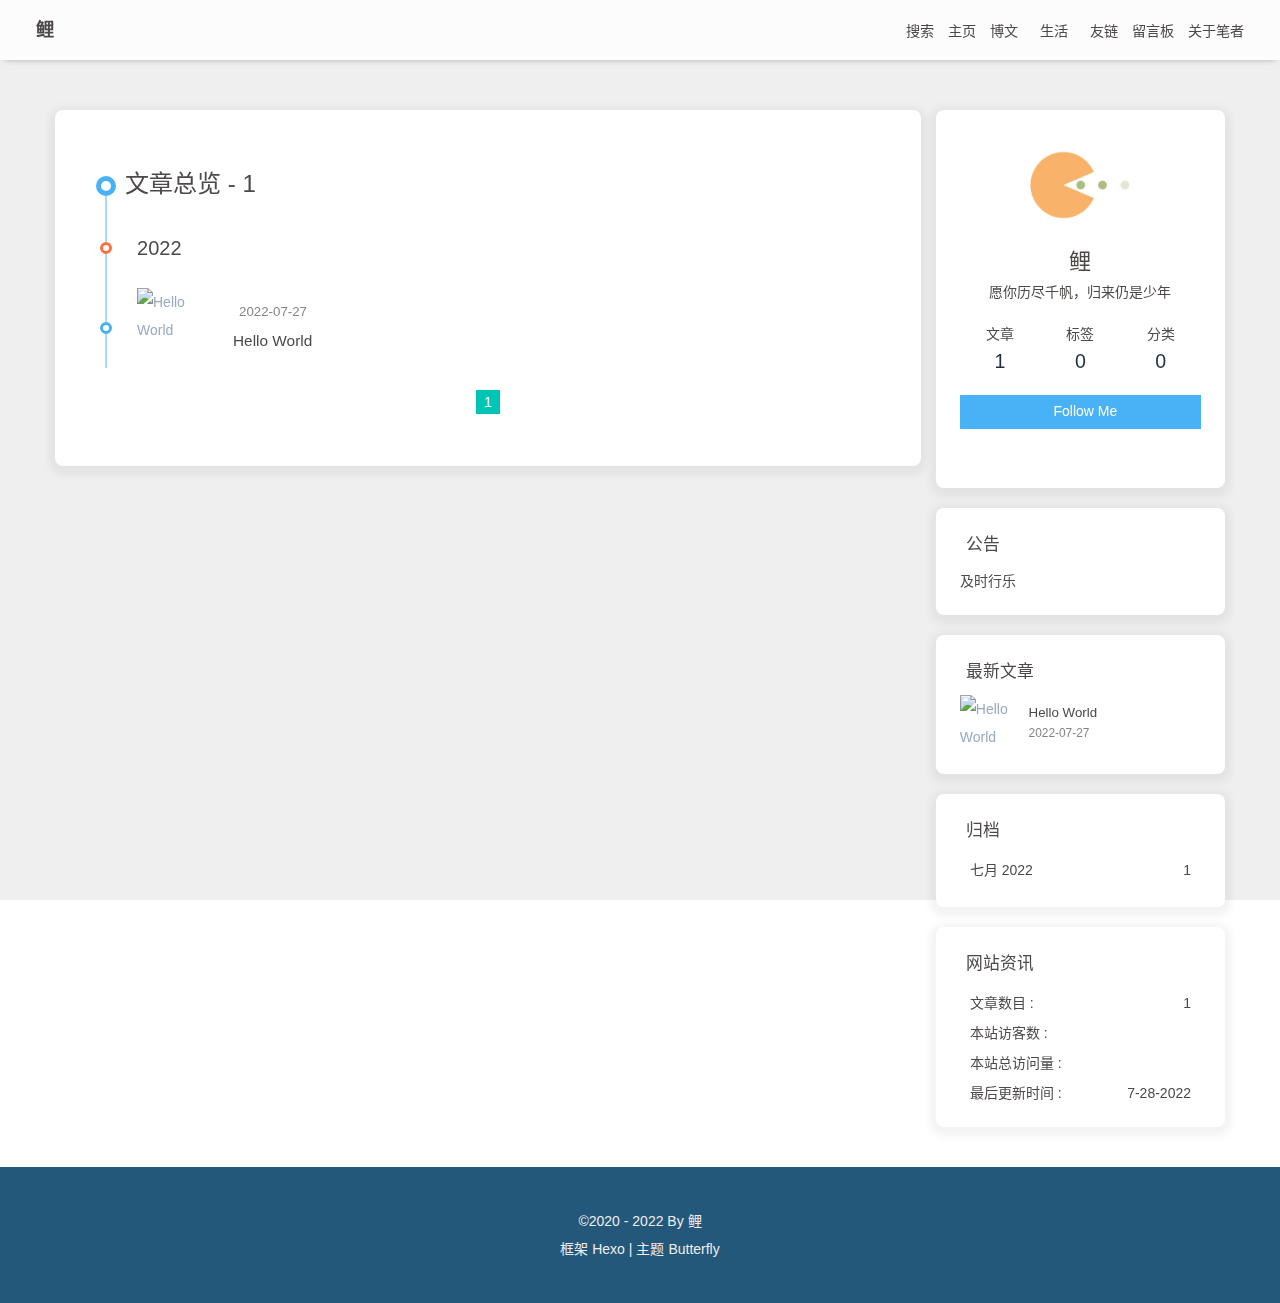
==== archives/index.html @ 53256f7a "Site updated: 2022-07-28 13:37:39" ====
<!DOCTYPE html><html lang="zh-CN" data-theme="light"><head><meta charset="UTF-8"><meta http-equiv="X-UA-Compatible" content="IE=edge"><meta name="viewport" content="width=device-width, initial-scale=1.0, maximum-scale=1.0, user-scalable=no"><title>归档 | 鲤</title><meta name="author" content="鲤"><meta name="copyright" content="鲤"><meta name="format-detection" content="telephone=no"><meta name="theme-color" content="#ffffff"><meta name="description" content="愿你历尽千帆，归来仍是少年">
<meta property="og:type" content="website">
<meta property="og:title" content="归档">
<meta property="og:url" content="http://lizhan03.github.io/archives/index.html">
<meta property="og:site_name" content="鲤">
<meta property="og:description" content="愿你历尽千帆，归来仍是少年">
<meta property="og:locale" content="zh_CN">
<meta property="og:image" content="http://lizhan03.github.io/img/avatar.jpg">
<meta property="article:author" content="鲤">
<meta name="twitter:card" content="summary">
<meta name="twitter:image" content="http://lizhan03.github.io/img/avatar.jpg"><link rel="shortcut icon" href="/img/favicon.png"><link rel="canonical" href="http://lizhan03.github.io/archives/"><link rel="preconnect" href="//cdn.jsdelivr.net"/><link rel="preconnect" href="//busuanzi.ibruce.info"/><link rel="stylesheet" href="/css/index.css"><link rel="stylesheet" href="https://cdn.jsdelivr.net/npm/@fortawesome/fontawesome-free/css/all.min.css" media="print" onload="this.media='all'"><link rel="stylesheet" href="https://cdn.jsdelivr.net/npm/@fancyapps/ui/dist/fancybox.min.css" media="print" onload="this.media='all'"><script>const GLOBAL_CONFIG = { 
  root: '/',
  algolia: undefined,
  localSearch: {"path":"/search.xml","preload":false,"languages":{"hits_empty":"找不到您查询的内容：${query}"}},
  translate: undefined,
  noticeOutdate: undefined,
  highlight: {"plugin":"highlighjs","highlightCopy":true,"highlightLang":true,"highlightHeightLimit":false},
  copy: {
    success: '复制成功',
    error: '复制错误',
    noSupport: '浏览器不支持'
  },
  relativeDate: {
    homepage: false,
    post: false
  },
  runtime: '',
  date_suffix: {
    just: '刚刚',
    min: '分钟前',
    hour: '小时前',
    day: '天前',
    month: '个月前'
  },
  copyright: undefined,
  lightbox: 'fancybox',
  Snackbar: undefined,
  source: {
    justifiedGallery: {
      js: 'https://cdn.jsdelivr.net/npm/flickr-justified-gallery/dist/fjGallery.min.js',
      css: 'https://cdn.jsdelivr.net/npm/flickr-justified-gallery/dist/fjGallery.min.css'
    }
  },
  isPhotoFigcaption: false,
  islazyload: false,
  isAnchor: false
}</script><script id="config-diff">var GLOBAL_CONFIG_SITE = {
  title: '归档',
  isPost: false,
  isHome: false,
  isHighlightShrink: false,
  isToc: false,
  postUpdate: '2022-07-28 13:37:35'
}</script><noscript><style type="text/css">
  #nav {
    opacity: 1
  }
  .justified-gallery img {
    opacity: 1
  }

  #recent-posts time,
  #post-meta time {
    display: inline !important
  }
</style></noscript><script>(win=>{
    win.saveToLocal = {
      set: function setWithExpiry(key, value, ttl) {
        if (ttl === 0) return
        const now = new Date()
        const expiryDay = ttl * 86400000
        const item = {
          value: value,
          expiry: now.getTime() + expiryDay,
        }
        localStorage.setItem(key, JSON.stringify(item))
      },

      get: function getWithExpiry(key) {
        const itemStr = localStorage.getItem(key)

        if (!itemStr) {
          return undefined
        }
        const item = JSON.parse(itemStr)
        const now = new Date()

        if (now.getTime() > item.expiry) {
          localStorage.removeItem(key)
          return undefined
        }
        return item.value
      }
    }
  
    win.getScript = url => new Promise((resolve, reject) => {
      const script = document.createElement('script')
      script.src = url
      script.async = true
      script.onerror = reject
      script.onload = script.onreadystatechange = function() {
        const loadState = this.readyState
        if (loadState && loadState !== 'loaded' && loadState !== 'complete') return
        script.onload = script.onreadystatechange = null
        resolve()
      }
      document.head.appendChild(script)
    })
  
      win.activateDarkMode = function () {
        document.documentElement.setAttribute('data-theme', 'dark')
        if (document.querySelector('meta[name="theme-color"]') !== null) {
          document.querySelector('meta[name="theme-color"]').setAttribute('content', '#0d0d0d')
        }
      }
      win.activateLightMode = function () {
        document.documentElement.setAttribute('data-theme', 'light')
        if (document.querySelector('meta[name="theme-color"]') !== null) {
          document.querySelector('meta[name="theme-color"]').setAttribute('content', '#ffffff')
        }
      }
      const t = saveToLocal.get('theme')
    
          if (t === 'dark') activateDarkMode()
          else if (t === 'light') activateLightMode()
        
      const asideStatus = saveToLocal.get('aside-status')
      if (asideStatus !== undefined) {
        if (asideStatus === 'hide') {
          document.documentElement.classList.add('hide-aside')
        } else {
          document.documentElement.classList.remove('hide-aside')
        }
      }
    
    const detectApple = () => {
      if(/iPad|iPhone|iPod|Macintosh/.test(navigator.userAgent)){
        document.documentElement.classList.add('apple')
      }
    }
    detectApple()
    })(window)</script><link rel="stylesheet" href="/xxx.css"><meta name="generator" content="Hexo 6.2.0"></head><body><div id="web_bg"></div><div id="sidebar"><div id="menu-mask"></div><div id="sidebar-menus"><div class="avatar-img is-center"><img src="/img/loading.gif" data-original="/img/avatar.jpg" onerror="onerror=null;src='/img/friend_404.gif'" alt="avatar"/></div><div class="sidebar-site-data site-data is-center"><a href="/archives/"><div class="headline">文章</div><div class="length-num">1</div></a><a href="/tags/"><div class="headline">标签</div><div class="length-num">0</div></a><a href="/categories/"><div class="headline">分类</div><div class="length-num">0</div></a></div><hr/><div class="menus_items"><div class="menus_item"><a class="site-page" href="/"><i class="fa-fw fas fa-home"></i><span> 主页</span></a></div><div class="menus_item"><a class="site-page group" href="javascript:void(0);"><i class="fa-fw fa fa-graduation-cap"></i><span> 博文</span><i class="fas fa-chevron-down"></i></a><ul class="menus_item_child"><li><a class="site-page child" href="/categories/"><i class="fa-fw fa fa-archive"></i><span> 分类</span></a></li><li><a class="site-page child" href="/tags/"><i class="fa-fw fa fa-tags"></i><span> 标签</span></a></li><li><a class="site-page child" href="/archives/"><i class="fa-fw fa fa-folder-open"></i><span> 归档</span></a></li></ul></div><div class="menus_item"><a class="site-page group" href="javascript:void(0);"><i class="fa-fw fas fa-list"></i><span> 生活</span><i class="fas fa-chevron-down"></i></a><ul class="menus_item_child"><li><a class="site-page child" href="/shuoshuo/"><i class="fa-fw fa fa-comments-o"></i><span> 分享</span></a></li><li><a class="site-page child" href="/photos/"><i class="fa-fw fa fa-camera-retro"></i><span> 相册</span></a></li><li><a class="site-page child" href="/music/"><i class="fa-fw fa fa-music"></i><span> 音乐</span></a></li><li><a class="site-page child" href="/movies/"><i class="fa-fw fas fa-video"></i><span> 影视</span></a></li></ul></div><div class="menus_item"><a class="site-page" href="/links/"><i class="fa-fw fa fa-link"></i><span> 友链</span></a></div><div class="menus_item"><a class="site-page" href="/comment/"><i class="fa-fw fa fa-paper-plane"></i><span> 留言板</span></a></div><div class="menus_item"><a class="site-page" href="/about/"><i class="fa-fw fas fa-heart"></i><span> 关于笔者</span></a></div></div></div></div><div class="page" id="body-wrap"><header class="not-top-img" id="page-header"><nav id="nav"><span id="blog_name"><a id="site-name" href="/">鲤</a></span><div id="menus"><div id="search-button"><a class="site-page social-icon search"><i class="fas fa-search fa-fw"></i><span> 搜索</span></a></div><div class="menus_items"><div class="menus_item"><a class="site-page" href="/"><i class="fa-fw fas fa-home"></i><span> 主页</span></a></div><div class="menus_item"><a class="site-page group" href="javascript:void(0);"><i class="fa-fw fa fa-graduation-cap"></i><span> 博文</span><i class="fas fa-chevron-down"></i></a><ul class="menus_item_child"><li><a class="site-page child" href="/categories/"><i class="fa-fw fa fa-archive"></i><span> 分类</span></a></li><li><a class="site-page child" href="/tags/"><i class="fa-fw fa fa-tags"></i><span> 标签</span></a></li><li><a class="site-page child" href="/archives/"><i class="fa-fw fa fa-folder-open"></i><span> 归档</span></a></li></ul></div><div class="menus_item"><a class="site-page group" href="javascript:void(0);"><i class="fa-fw fas fa-list"></i><span> 生活</span><i class="fas fa-chevron-down"></i></a><ul class="menus_item_child"><li><a class="site-page child" href="/shuoshuo/"><i class="fa-fw fa fa-comments-o"></i><span> 分享</span></a></li><li><a class="site-page child" href="/photos/"><i class="fa-fw fa fa-camera-retro"></i><span> 相册</span></a></li><li><a class="site-page child" href="/music/"><i class="fa-fw fa fa-music"></i><span> 音乐</span></a></li><li><a class="site-page child" href="/movies/"><i class="fa-fw fas fa-video"></i><span> 影视</span></a></li></ul></div><div class="menus_item"><a class="site-page" href="/links/"><i class="fa-fw fa fa-link"></i><span> 友链</span></a></div><div class="menus_item"><a class="site-page" href="/comment/"><i class="fa-fw fa fa-paper-plane"></i><span> 留言板</span></a></div><div class="menus_item"><a class="site-page" href="/about/"><i class="fa-fw fas fa-heart"></i><span> 关于笔者</span></a></div></div><div id="toggle-menu"><a class="site-page"><i class="fas fa-bars fa-fw"></i></a></div></div></nav></header><main class="layout" id="content-inner"><div id="archive"><div class="article-sort-title">文章总览 - 1</div><div class="article-sort"><div class="article-sort-item year">2022</div><div class="article-sort-item"><a class="article-sort-item-img" href="/2022/07/27/hello-world/" title="Hello World"><img src="/img/loading.gif" data-original="https://i.loli.net/2020/05/01/gkihqEjXxJ5UZ1C.jpg" alt="Hello World" onerror="this.onerror=null;this.src='/img/404.jpg'"></a><div class="article-sort-item-info"><div class="article-sort-item-time"><i class="far fa-calendar-alt"></i><time class="post-meta-date-created" datetime="2022-07-27T11:50:04.929Z" title="发表于 2022-07-27 19:50:04">2022-07-27</time></div><a class="article-sort-item-title" href="/2022/07/27/hello-world/" title="Hello World">Hello World</a></div></div></div><nav id="pagination"><div class="pagination"><span class="page-number current">1</span></div></nav></div><div class="aside-content" id="aside-content"><div class="card-widget card-info"><div class="is-center"><div class="avatar-img"><img src="/img/loading.gif" data-original="/img/avatar.jpg" onerror="this.onerror=null;this.src='/img/friend_404.gif'" alt="avatar"/></div><div class="author-info__name">鲤</div><div class="author-info__description">愿你历尽千帆，归来仍是少年</div></div><div class="card-info-data site-data is-center"><a href="/archives/"><div class="headline">文章</div><div class="length-num">1</div></a><a href="/tags/"><div class="headline">标签</div><div class="length-num">0</div></a><a href="/categories/"><div class="headline">分类</div><div class="length-num">0</div></a></div><a id="card-info-btn" target="_blank" rel="noopener" href="https://github.com/lizhan03"><i class="fab fa-github"></i><span>Follow Me</span></a><div class="card-info-social-icons is-center"><a class="social-icon" href="https://githubfast.com/lizhan03" target="_blank" title="Github"><i class="fab fa-github"></i></a><a class="social-icon" href="https://blog.csdn.net/lizhan03?type=blog" target="_blank" title="CSDN"><i class="fa fa-book-open"></i></a><a class="social-icon" href="tencent://AddContact/?fromId=45&amp;fromSubId=1&amp;subcmd=all&amp;uin=2775134243&amp;website=www.oicqzone.com" target="_blank" title="QQ"><i class="fab fa-qq"></i></a><a class="social-icon" href="mailto:2775134243@qq.com" target="_blank" title="Email"><i class="fas fa-envelope-open-text"></i></a></div></div><div class="card-widget card-announcement"><div class="item-headline"><i class="fas fa-bullhorn fa-shake"></i><span>公告</span></div><div class="announcement_content">及时行乐</div></div><div class="sticky_layout"><div class="card-widget card-recent-post"><div class="item-headline"><i class="fas fa-history"></i><span>最新文章</span></div><div class="aside-list"><div class="aside-list-item"><a class="thumbnail" href="/2022/07/27/hello-world/" title="Hello World"><img src="/img/loading.gif" data-original="https://i.loli.net/2020/05/01/gkihqEjXxJ5UZ1C.jpg" onerror="this.onerror=null;this.src='/img/404.jpg'" alt="Hello World"/></a><div class="content"><a class="title" href="/2022/07/27/hello-world/" title="Hello World">Hello World</a><time datetime="2022-07-27T11:50:04.929Z" title="发表于 2022-07-27 19:50:04">2022-07-27</time></div></div></div></div><div class="card-widget card-archives"><div class="item-headline"><i class="fas fa-archive"></i><span>归档</span></div><ul class="card-archive-list"><li class="card-archive-list-item"><a class="card-archive-list-link" href="/archives/2022/07/"><span class="card-archive-list-date">七月 2022</span><span class="card-archive-list-count">1</span></a></li></ul></div><div class="card-widget card-webinfo"><div class="item-headline"><i class="fas fa-chart-line"></i><span>网站资讯</span></div><div class="webinfo"><div class="webinfo-item"><div class="item-name">文章数目 :</div><div class="item-count">1</div></div><div class="webinfo-item"><div class="item-name">本站访客数 :</div><div class="item-count" id="busuanzi_value_site_uv"><i class="fa-solid fa-spinner fa-spin"></i></div></div><div class="webinfo-item"><div class="item-name">本站总访问量 :</div><div class="item-count" id="busuanzi_value_site_pv"><i class="fa-solid fa-spinner fa-spin"></i></div></div><div class="webinfo-item"><div class="item-name">最后更新时间 :</div><div class="item-count" id="last-push-date" data-lastPushDate="2022-07-28T05:37:35.719Z"><i class="fa-solid fa-spinner fa-spin"></i></div></div></div></div></div></div></main><footer id="footer"><div id="footer-wrap"><div class="copyright">&copy;2020 - 2022 By 鲤</div><div class="framework-info"><span>框架 </span><a target="_blank" rel="noopener" href="https://hexo.io">Hexo</a><span class="footer-separator">|</span><span>主题 </span><a target="_blank" rel="noopener" href="https://github.com/jerryc127/hexo-theme-butterfly">Butterfly</a></div></div></footer></div><div id="rightside"><div id="rightside-config-hide"><button id="darkmode" type="button" title="浅色和深色模式转换"><i class="fas fa-adjust"></i></button><button id="hide-aside-btn" type="button" title="单栏和双栏切换"><i class="fas fa-arrows-alt-h"></i></button></div><div id="rightside-config-show"><button id="rightside_config" type="button" title="设置"><i class="fas fa-cog fa-spin"></i></button><button id="chat_btn" type="button" title="聊天"><i class="fas fa-sms"></i></button><button id="go-up" type="button" title="回到顶部"><i class="fas fa-arrow-up"></i></button></div></div><div id="local-search"><div class="search-dialog"><nav class="search-nav"><span class="search-dialog-title">搜索</span><span id="loading-status"></span><button class="search-close-button"><i class="fas fa-times"></i></button></nav><div class="is-center" id="loading-database"><i class="fas fa-spinner fa-pulse"></i><span>  数据库加载中</span></div><div class="search-wrap"><div id="local-search-input"><div class="local-search-box"><input class="local-search-box--input" placeholder="搜索文章" type="text"/></div></div><hr/><div id="local-search-results"></div></div></div><div id="search-mask"></div></div><div><script src="/js/utils.js"></script><script src="/js/main.js"></script><script src="https://cdn.jsdelivr.net/npm/@fancyapps/ui/dist/fancybox.umd.min.js"></script><script src="/js/search/local-search.js"></script><div class="js-pjax"></div><script defer="defer" id="fluttering_ribbon" mobile="false" src="https://cdn.jsdelivr.net/npm/butterfly-extsrc/dist/canvas-fluttering-ribbon.min.js"></script><script id="click-heart" src="https://cdn.jsdelivr.net/npm/butterfly-extsrc/dist/click-heart.min.js" async="async" mobile="false"></script><script src="//code.tidio.co/null.js" async="async"></script><script>function onTidioChatApiReady() {
  window.tidioChatApi.hide();
  window.tidioChatApi.on("close", function() {
    window.tidioChatApi.hide();
  });
}
if (window.tidioChatApi) {
  window.tidioChatApi.on("ready", onTidioChatApiReady);
} else {
  document.addEventListener("tidioChat-ready", onTidioChatApiReady);
}

var chatBtnFn = () => {
  document.getElementById("chat_btn").addEventListener("click", function(){
    window.tidioChatApi.show();
    window.tidioChatApi.open();
  });
}
chatBtnFn()
</script><script async data-pjax src="//busuanzi.ibruce.info/busuanzi/2.3/busuanzi.pure.mini.js"></script></div><script>
            window.imageLazyLoadSetting = {
                isSPA: false,
                preloadRatio: 1,
                processImages: null,
            };
        </script><script>window.addEventListener("load",function(){var t=/\.(gif|jpg|jpeg|tiff|png)$/i,r=/^data:image\/[a-z]+;base64,/;Array.prototype.slice.call(document.querySelectorAll("img[data-original]")).forEach(function(a){var e=a.parentNode;"A"===e.tagName&&(e.href.match(t)||e.href.match(r))&&(e.href=a.dataset.original)})});</script><script>!function(n){n.imageLazyLoadSetting.processImages=o;var e=n.imageLazyLoadSetting.isSPA,i=n.imageLazyLoadSetting.preloadRatio||1,r=Array.prototype.slice.call(document.querySelectorAll("img[data-original]"));function o(){e&&(r=Array.prototype.slice.call(document.querySelectorAll("img[data-original]")));for(var t,a=0;a<r.length;a++)0<=(t=(t=r[a]).getBoundingClientRect()).bottom&&0<=t.left&&t.top<=(n.innerHeight*i||document.documentElement.clientHeight*i)&&function(){var t,e,n,i,o=r[a];t=o,e=function(){r=r.filter(function(t){return o!==t})},n=new Image,i=t.getAttribute("data-original"),n.onload=function(){t.src=i,e&&e()},t.src!==i&&(n.src=i)}()}o(),n.addEventListener("scroll",function(){var t,e;t=o,e=n,clearTimeout(t.tId),t.tId=setTimeout(function(){t.call(e)},500)})}(this);</script></body></html>
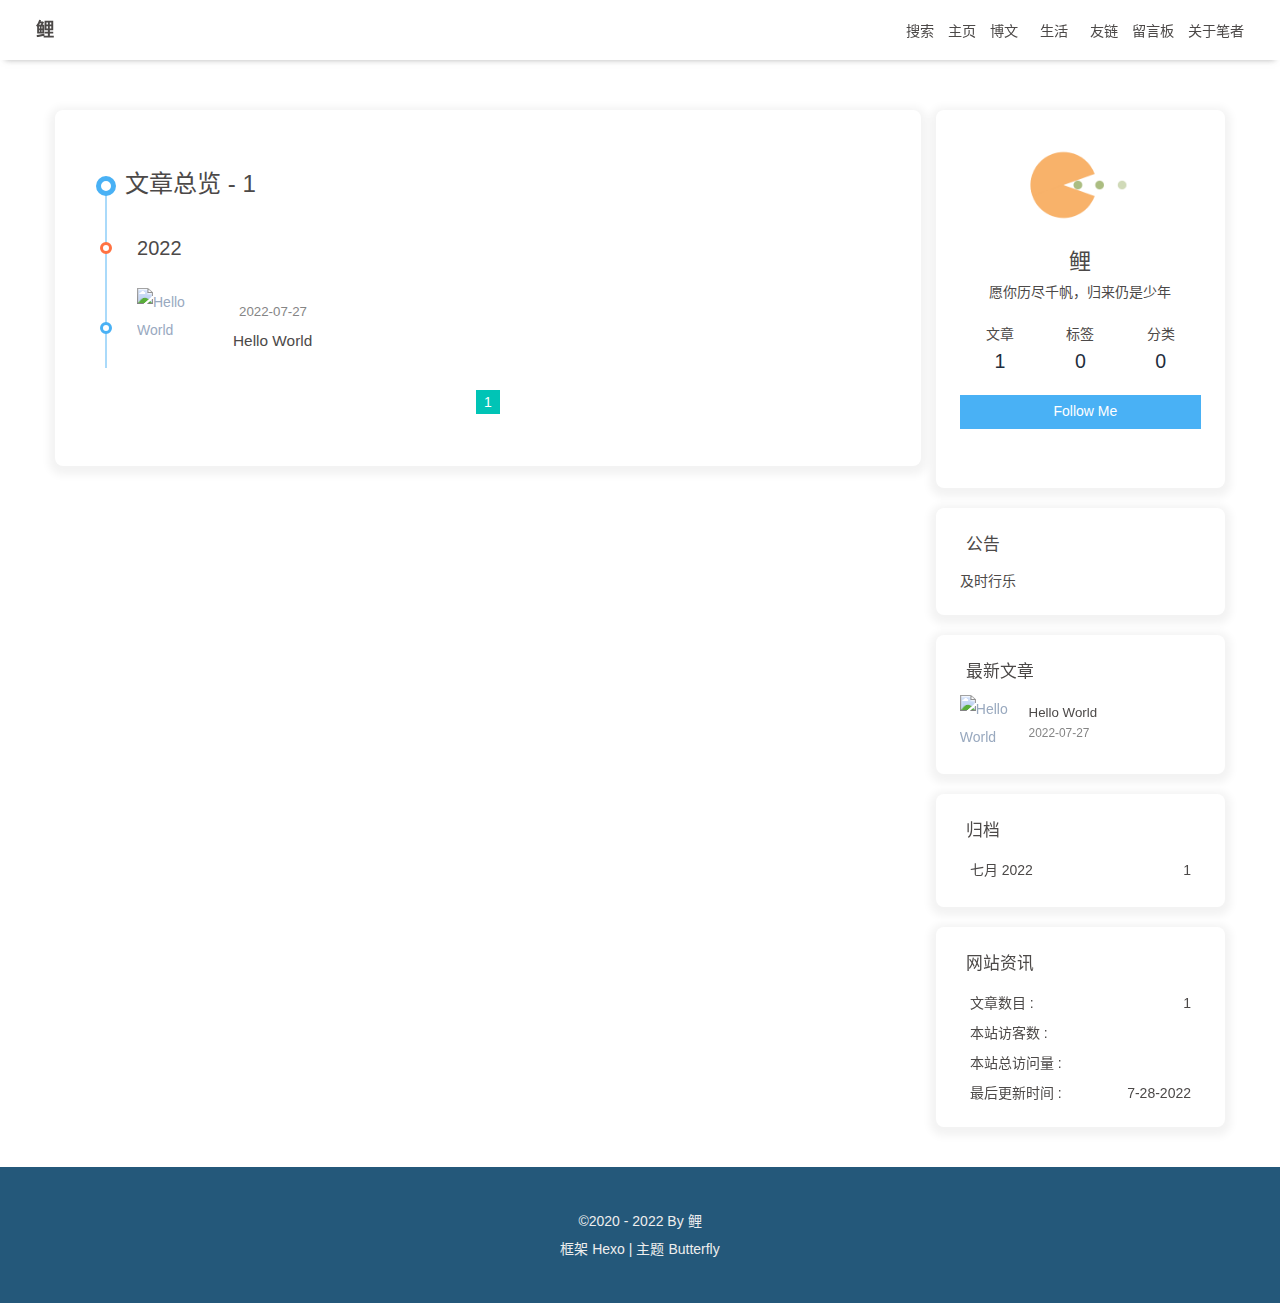
==== commit 4fce435d: "Site updated: 2022-07-28 13:44:15" ====
--- a/archives/index.html
+++ b/archives/index.html
@@ -50,7 +50,7 @@
   isHome: false,
   isHighlightShrink: false,
   isToc: false,
-  postUpdate: '2022-07-28 13:37:35'
+  postUpdate: '2022-07-28 13:44:14'
 }</script><noscript><style type="text/css">
   #nav {
     opacity: 1
@@ -139,7 +139,7 @@
       }
     }
     detectApple()
-    })(window)</script><link rel="stylesheet" href="/xxx.css"><meta name="generator" content="Hexo 6.2.0"></head><body><div id="web_bg"></div><div id="sidebar"><div id="menu-mask"></div><div id="sidebar-menus"><div class="avatar-img is-center"><img src="/img/loading.gif" data-original="/img/avatar.jpg" onerror="onerror=null;src='/img/friend_404.gif'" alt="avatar"/></div><div class="sidebar-site-data site-data is-center"><a href="/archives/"><div class="headline">文章</div><div class="length-num">1</div></a><a href="/tags/"><div class="headline">标签</div><div class="length-num">0</div></a><a href="/categories/"><div class="headline">分类</div><div class="length-num">0</div></a></div><hr/><div class="menus_items"><div class="menus_item"><a class="site-page" href="/"><i class="fa-fw fas fa-home"></i><span> 主页</span></a></div><div class="menus_item"><a class="site-page group" href="javascript:void(0);"><i class="fa-fw fa fa-graduation-cap"></i><span> 博文</span><i class="fas fa-chevron-down"></i></a><ul class="menus_item_child"><li><a class="site-page child" href="/categories/"><i class="fa-fw fa fa-archive"></i><span> 分类</span></a></li><li><a class="site-page child" href="/tags/"><i class="fa-fw fa fa-tags"></i><span> 标签</span></a></li><li><a class="site-page child" href="/archives/"><i class="fa-fw fa fa-folder-open"></i><span> 归档</span></a></li></ul></div><div class="menus_item"><a class="site-page group" href="javascript:void(0);"><i class="fa-fw fas fa-list"></i><span> 生活</span><i class="fas fa-chevron-down"></i></a><ul class="menus_item_child"><li><a class="site-page child" href="/shuoshuo/"><i class="fa-fw fa fa-comments-o"></i><span> 分享</span></a></li><li><a class="site-page child" href="/photos/"><i class="fa-fw fa fa-camera-retro"></i><span> 相册</span></a></li><li><a class="site-page child" href="/music/"><i class="fa-fw fa fa-music"></i><span> 音乐</span></a></li><li><a class="site-page child" href="/movies/"><i class="fa-fw fas fa-video"></i><span> 影视</span></a></li></ul></div><div class="menus_item"><a class="site-page" href="/links/"><i class="fa-fw fa fa-link"></i><span> 友链</span></a></div><div class="menus_item"><a class="site-page" href="/comment/"><i class="fa-fw fa fa-paper-plane"></i><span> 留言板</span></a></div><div class="menus_item"><a class="site-page" href="/about/"><i class="fa-fw fas fa-heart"></i><span> 关于笔者</span></a></div></div></div></div><div class="page" id="body-wrap"><header class="not-top-img" id="page-header"><nav id="nav"><span id="blog_name"><a id="site-name" href="/">鲤</a></span><div id="menus"><div id="search-button"><a class="site-page social-icon search"><i class="fas fa-search fa-fw"></i><span> 搜索</span></a></div><div class="menus_items"><div class="menus_item"><a class="site-page" href="/"><i class="fa-fw fas fa-home"></i><span> 主页</span></a></div><div class="menus_item"><a class="site-page group" href="javascript:void(0);"><i class="fa-fw fa fa-graduation-cap"></i><span> 博文</span><i class="fas fa-chevron-down"></i></a><ul class="menus_item_child"><li><a class="site-page child" href="/categories/"><i class="fa-fw fa fa-archive"></i><span> 分类</span></a></li><li><a class="site-page child" href="/tags/"><i class="fa-fw fa fa-tags"></i><span> 标签</span></a></li><li><a class="site-page child" href="/archives/"><i class="fa-fw fa fa-folder-open"></i><span> 归档</span></a></li></ul></div><div class="menus_item"><a class="site-page group" href="javascript:void(0);"><i class="fa-fw fas fa-list"></i><span> 生活</span><i class="fas fa-chevron-down"></i></a><ul class="menus_item_child"><li><a class="site-page child" href="/shuoshuo/"><i class="fa-fw fa fa-comments-o"></i><span> 分享</span></a></li><li><a class="site-page child" href="/photos/"><i class="fa-fw fa fa-camera-retro"></i><span> 相册</span></a></li><li><a class="site-page child" href="/music/"><i class="fa-fw fa fa-music"></i><span> 音乐</span></a></li><li><a class="site-page child" href="/movies/"><i class="fa-fw fas fa-video"></i><span> 影视</span></a></li></ul></div><div class="menus_item"><a class="site-page" href="/links/"><i class="fa-fw fa fa-link"></i><span> 友链</span></a></div><div class="menus_item"><a class="site-page" href="/comment/"><i class="fa-fw fa fa-paper-plane"></i><span> 留言板</span></a></div><div class="menus_item"><a class="site-page" href="/about/"><i class="fa-fw fas fa-heart"></i><span> 关于笔者</span></a></div></div><div id="toggle-menu"><a class="site-page"><i class="fas fa-bars fa-fw"></i></a></div></div></nav></header><main class="layout" id="content-inner"><div id="archive"><div class="article-sort-title">文章总览 - 1</div><div class="article-sort"><div class="article-sort-item year">2022</div><div class="article-sort-item"><a class="article-sort-item-img" href="/2022/07/27/hello-world/" title="Hello World"><img src="/img/loading.gif" data-original="https://i.loli.net/2020/05/01/gkihqEjXxJ5UZ1C.jpg" alt="Hello World" onerror="this.onerror=null;this.src='/img/404.jpg'"></a><div class="article-sort-item-info"><div class="article-sort-item-time"><i class="far fa-calendar-alt"></i><time class="post-meta-date-created" datetime="2022-07-27T11:50:04.929Z" title="发表于 2022-07-27 19:50:04">2022-07-27</time></div><a class="article-sort-item-title" href="/2022/07/27/hello-world/" title="Hello World">Hello World</a></div></div></div><nav id="pagination"><div class="pagination"><span class="page-number current">1</span></div></nav></div><div class="aside-content" id="aside-content"><div class="card-widget card-info"><div class="is-center"><div class="avatar-img"><img src="/img/loading.gif" data-original="/img/avatar.jpg" onerror="this.onerror=null;this.src='/img/friend_404.gif'" alt="avatar"/></div><div class="author-info__name">鲤</div><div class="author-info__description">愿你历尽千帆，归来仍是少年</div></div><div class="card-info-data site-data is-center"><a href="/archives/"><div class="headline">文章</div><div class="length-num">1</div></a><a href="/tags/"><div class="headline">标签</div><div class="length-num">0</div></a><a href="/categories/"><div class="headline">分类</div><div class="length-num">0</div></a></div><a id="card-info-btn" target="_blank" rel="noopener" href="https://github.com/lizhan03"><i class="fab fa-github"></i><span>Follow Me</span></a><div class="card-info-social-icons is-center"><a class="social-icon" href="https://githubfast.com/lizhan03" target="_blank" title="Github"><i class="fab fa-github"></i></a><a class="social-icon" href="https://blog.csdn.net/lizhan03?type=blog" target="_blank" title="CSDN"><i class="fa fa-book-open"></i></a><a class="social-icon" href="tencent://AddContact/?fromId=45&amp;fromSubId=1&amp;subcmd=all&amp;uin=2775134243&amp;website=www.oicqzone.com" target="_blank" title="QQ"><i class="fab fa-qq"></i></a><a class="social-icon" href="mailto:2775134243@qq.com" target="_blank" title="Email"><i class="fas fa-envelope-open-text"></i></a></div></div><div class="card-widget card-announcement"><div class="item-headline"><i class="fas fa-bullhorn fa-shake"></i><span>公告</span></div><div class="announcement_content">及时行乐</div></div><div class="sticky_layout"><div class="card-widget card-recent-post"><div class="item-headline"><i class="fas fa-history"></i><span>最新文章</span></div><div class="aside-list"><div class="aside-list-item"><a class="thumbnail" href="/2022/07/27/hello-world/" title="Hello World"><img src="/img/loading.gif" data-original="https://i.loli.net/2020/05/01/gkihqEjXxJ5UZ1C.jpg" onerror="this.onerror=null;this.src='/img/404.jpg'" alt="Hello World"/></a><div class="content"><a class="title" href="/2022/07/27/hello-world/" title="Hello World">Hello World</a><time datetime="2022-07-27T11:50:04.929Z" title="发表于 2022-07-27 19:50:04">2022-07-27</time></div></div></div></div><div class="card-widget card-archives"><div class="item-headline"><i class="fas fa-archive"></i><span>归档</span></div><ul class="card-archive-list"><li class="card-archive-list-item"><a class="card-archive-list-link" href="/archives/2022/07/"><span class="card-archive-list-date">七月 2022</span><span class="card-archive-list-count">1</span></a></li></ul></div><div class="card-widget card-webinfo"><div class="item-headline"><i class="fas fa-chart-line"></i><span>网站资讯</span></div><div class="webinfo"><div class="webinfo-item"><div class="item-name">文章数目 :</div><div class="item-count">1</div></div><div class="webinfo-item"><div class="item-name">本站访客数 :</div><div class="item-count" id="busuanzi_value_site_uv"><i class="fa-solid fa-spinner fa-spin"></i></div></div><div class="webinfo-item"><div class="item-name">本站总访问量 :</div><div class="item-count" id="busuanzi_value_site_pv"><i class="fa-solid fa-spinner fa-spin"></i></div></div><div class="webinfo-item"><div class="item-name">最后更新时间 :</div><div class="item-count" id="last-push-date" data-lastPushDate="2022-07-28T05:37:35.719Z"><i class="fa-solid fa-spinner fa-spin"></i></div></div></div></div></div></div></main><footer id="footer"><div id="footer-wrap"><div class="copyright">&copy;2020 - 2022 By 鲤</div><div class="framework-info"><span>框架 </span><a target="_blank" rel="noopener" href="https://hexo.io">Hexo</a><span class="footer-separator">|</span><span>主题 </span><a target="_blank" rel="noopener" href="https://github.com/jerryc127/hexo-theme-butterfly">Butterfly</a></div></div></footer></div><div id="rightside"><div id="rightside-config-hide"><button id="darkmode" type="button" title="浅色和深色模式转换"><i class="fas fa-adjust"></i></button><button id="hide-aside-btn" type="button" title="单栏和双栏切换"><i class="fas fa-arrows-alt-h"></i></button></div><div id="rightside-config-show"><button id="rightside_config" type="button" title="设置"><i class="fas fa-cog fa-spin"></i></button><button id="chat_btn" type="button" title="聊天"><i class="fas fa-sms"></i></button><button id="go-up" type="button" title="回到顶部"><i class="fas fa-arrow-up"></i></button></div></div><div id="local-search"><div class="search-dialog"><nav class="search-nav"><span class="search-dialog-title">搜索</span><span id="loading-status"></span><button class="search-close-button"><i class="fas fa-times"></i></button></nav><div class="is-center" id="loading-database"><i class="fas fa-spinner fa-pulse"></i><span>  数据库加载中</span></div><div class="search-wrap"><div id="local-search-input"><div class="local-search-box"><input class="local-search-box--input" placeholder="搜索文章" type="text"/></div></div><hr/><div id="local-search-results"></div></div></div><div id="search-mask"></div></div><div><script src="/js/utils.js"></script><script src="/js/main.js"></script><script src="https://cdn.jsdelivr.net/npm/@fancyapps/ui/dist/fancybox.umd.min.js"></script><script src="/js/search/local-search.js"></script><div class="js-pjax"></div><script defer="defer" id="fluttering_ribbon" mobile="false" src="https://cdn.jsdelivr.net/npm/butterfly-extsrc/dist/canvas-fluttering-ribbon.min.js"></script><script id="click-heart" src="https://cdn.jsdelivr.net/npm/butterfly-extsrc/dist/click-heart.min.js" async="async" mobile="false"></script><script src="//code.tidio.co/null.js" async="async"></script><script>function onTidioChatApiReady() {
+    })(window)</script><link rel="stylesheet" href="/xxx.css"><meta name="generator" content="Hexo 6.2.0"></head><body><div id="sidebar"><div id="menu-mask"></div><div id="sidebar-menus"><div class="avatar-img is-center"><img src="/img/loading.gif" data-original="/img/avatar.jpg" onerror="onerror=null;src='/img/friend_404.gif'" alt="avatar"/></div><div class="sidebar-site-data site-data is-center"><a href="/archives/"><div class="headline">文章</div><div class="length-num">1</div></a><a href="/tags/"><div class="headline">标签</div><div class="length-num">0</div></a><a href="/categories/"><div class="headline">分类</div><div class="length-num">0</div></a></div><hr/><div class="menus_items"><div class="menus_item"><a class="site-page" href="/"><i class="fa-fw fas fa-home"></i><span> 主页</span></a></div><div class="menus_item"><a class="site-page group" href="javascript:void(0);"><i class="fa-fw fa fa-graduation-cap"></i><span> 博文</span><i class="fas fa-chevron-down"></i></a><ul class="menus_item_child"><li><a class="site-page child" href="/categories/"><i class="fa-fw fa fa-archive"></i><span> 分类</span></a></li><li><a class="site-page child" href="/tags/"><i class="fa-fw fa fa-tags"></i><span> 标签</span></a></li><li><a class="site-page child" href="/archives/"><i class="fa-fw fa fa-folder-open"></i><span> 归档</span></a></li></ul></div><div class="menus_item"><a class="site-page group" href="javascript:void(0);"><i class="fa-fw fas fa-list"></i><span> 生活</span><i class="fas fa-chevron-down"></i></a><ul class="menus_item_child"><li><a class="site-page child" href="/shuoshuo/"><i class="fa-fw fa fa-comments-o"></i><span> 分享</span></a></li><li><a class="site-page child" href="/photos/"><i class="fa-fw fa fa-camera-retro"></i><span> 相册</span></a></li><li><a class="site-page child" href="/music/"><i class="fa-fw fa fa-music"></i><span> 音乐</span></a></li><li><a class="site-page child" href="/movies/"><i class="fa-fw fas fa-video"></i><span> 影视</span></a></li></ul></div><div class="menus_item"><a class="site-page" href="/links/"><i class="fa-fw fa fa-link"></i><span> 友链</span></a></div><div class="menus_item"><a class="site-page" href="/comment/"><i class="fa-fw fa fa-paper-plane"></i><span> 留言板</span></a></div><div class="menus_item"><a class="site-page" href="/about/"><i class="fa-fw fas fa-heart"></i><span> 关于笔者</span></a></div></div></div></div><div class="page" id="body-wrap"><header class="not-top-img" id="page-header"><nav id="nav"><span id="blog_name"><a id="site-name" href="/">鲤</a></span><div id="menus"><div id="search-button"><a class="site-page social-icon search"><i class="fas fa-search fa-fw"></i><span> 搜索</span></a></div><div class="menus_items"><div class="menus_item"><a class="site-page" href="/"><i class="fa-fw fas fa-home"></i><span> 主页</span></a></div><div class="menus_item"><a class="site-page group" href="javascript:void(0);"><i class="fa-fw fa fa-graduation-cap"></i><span> 博文</span><i class="fas fa-chevron-down"></i></a><ul class="menus_item_child"><li><a class="site-page child" href="/categories/"><i class="fa-fw fa fa-archive"></i><span> 分类</span></a></li><li><a class="site-page child" href="/tags/"><i class="fa-fw fa fa-tags"></i><span> 标签</span></a></li><li><a class="site-page child" href="/archives/"><i class="fa-fw fa fa-folder-open"></i><span> 归档</span></a></li></ul></div><div class="menus_item"><a class="site-page group" href="javascript:void(0);"><i class="fa-fw fas fa-list"></i><span> 生活</span><i class="fas fa-chevron-down"></i></a><ul class="menus_item_child"><li><a class="site-page child" href="/shuoshuo/"><i class="fa-fw fa fa-comments-o"></i><span> 分享</span></a></li><li><a class="site-page child" href="/photos/"><i class="fa-fw fa fa-camera-retro"></i><span> 相册</span></a></li><li><a class="site-page child" href="/music/"><i class="fa-fw fa fa-music"></i><span> 音乐</span></a></li><li><a class="site-page child" href="/movies/"><i class="fa-fw fas fa-video"></i><span> 影视</span></a></li></ul></div><div class="menus_item"><a class="site-page" href="/links/"><i class="fa-fw fa fa-link"></i><span> 友链</span></a></div><div class="menus_item"><a class="site-page" href="/comment/"><i class="fa-fw fa fa-paper-plane"></i><span> 留言板</span></a></div><div class="menus_item"><a class="site-page" href="/about/"><i class="fa-fw fas fa-heart"></i><span> 关于笔者</span></a></div></div><div id="toggle-menu"><a class="site-page"><i class="fas fa-bars fa-fw"></i></a></div></div></nav></header><main class="layout" id="content-inner"><div id="archive"><div class="article-sort-title">文章总览 - 1</div><div class="article-sort"><div class="article-sort-item year">2022</div><div class="article-sort-item"><a class="article-sort-item-img" href="/2022/07/27/hello-world/" title="Hello World"><img src="/img/loading.gif" data-original="/img/background.jpg" alt="Hello World" onerror="this.onerror=null;this.src='/img/404.jpg'"></a><div class="article-sort-item-info"><div class="article-sort-item-time"><i class="far fa-calendar-alt"></i><time class="post-meta-date-created" datetime="2022-07-27T11:50:04.929Z" title="发表于 2022-07-27 19:50:04">2022-07-27</time></div><a class="article-sort-item-title" href="/2022/07/27/hello-world/" title="Hello World">Hello World</a></div></div></div><nav id="pagination"><div class="pagination"><span class="page-number current">1</span></div></nav></div><div class="aside-content" id="aside-content"><div class="card-widget card-info"><div class="is-center"><div class="avatar-img"><img src="/img/loading.gif" data-original="/img/avatar.jpg" onerror="this.onerror=null;this.src='/img/friend_404.gif'" alt="avatar"/></div><div class="author-info__name">鲤</div><div class="author-info__description">愿你历尽千帆，归来仍是少年</div></div><div class="card-info-data site-data is-center"><a href="/archives/"><div class="headline">文章</div><div class="length-num">1</div></a><a href="/tags/"><div class="headline">标签</div><div class="length-num">0</div></a><a href="/categories/"><div class="headline">分类</div><div class="length-num">0</div></a></div><a id="card-info-btn" target="_blank" rel="noopener" href="https://github.com/lizhan03"><i class="fab fa-github"></i><span>Follow Me</span></a><div class="card-info-social-icons is-center"><a class="social-icon" href="https://githubfast.com/lizhan03" target="_blank" title="Github"><i class="fab fa-github"></i></a><a class="social-icon" href="https://blog.csdn.net/lizhan03?type=blog" target="_blank" title="CSDN"><i class="fa fa-book-open"></i></a><a class="social-icon" href="tencent://AddContact/?fromId=45&amp;fromSubId=1&amp;subcmd=all&amp;uin=2775134243&amp;website=www.oicqzone.com" target="_blank" title="QQ"><i class="fab fa-qq"></i></a><a class="social-icon" href="mailto:2775134243@qq.com" target="_blank" title="Email"><i class="fas fa-envelope-open-text"></i></a></div></div><div class="card-widget card-announcement"><div class="item-headline"><i class="fas fa-bullhorn fa-shake"></i><span>公告</span></div><div class="announcement_content">及时行乐</div></div><div class="sticky_layout"><div class="card-widget card-recent-post"><div class="item-headline"><i class="fas fa-history"></i><span>最新文章</span></div><div class="aside-list"><div class="aside-list-item"><a class="thumbnail" href="/2022/07/27/hello-world/" title="Hello World"><img src="/img/loading.gif" data-original="/img/background.jpg" onerror="this.onerror=null;this.src='/img/404.jpg'" alt="Hello World"/></a><div class="content"><a class="title" href="/2022/07/27/hello-world/" title="Hello World">Hello World</a><time datetime="2022-07-27T11:50:04.929Z" title="发表于 2022-07-27 19:50:04">2022-07-27</time></div></div></div></div><div class="card-widget card-archives"><div class="item-headline"><i class="fas fa-archive"></i><span>归档</span></div><ul class="card-archive-list"><li class="card-archive-list-item"><a class="card-archive-list-link" href="/archives/2022/07/"><span class="card-archive-list-date">七月 2022</span><span class="card-archive-list-count">1</span></a></li></ul></div><div class="card-widget card-webinfo"><div class="item-headline"><i class="fas fa-chart-line"></i><span>网站资讯</span></div><div class="webinfo"><div class="webinfo-item"><div class="item-name">文章数目 :</div><div class="item-count">1</div></div><div class="webinfo-item"><div class="item-name">本站访客数 :</div><div class="item-count" id="busuanzi_value_site_uv"><i class="fa-solid fa-spinner fa-spin"></i></div></div><div class="webinfo-item"><div class="item-name">本站总访问量 :</div><div class="item-count" id="busuanzi_value_site_pv"><i class="fa-solid fa-spinner fa-spin"></i></div></div><div class="webinfo-item"><div class="item-name">最后更新时间 :</div><div class="item-count" id="last-push-date" data-lastPushDate="2022-07-28T05:44:14.882Z"><i class="fa-solid fa-spinner fa-spin"></i></div></div></div></div></div></div></main><footer id="footer"><div id="footer-wrap"><div class="copyright">&copy;2020 - 2022 By 鲤</div><div class="framework-info"><span>框架 </span><a target="_blank" rel="noopener" href="https://hexo.io">Hexo</a><span class="footer-separator">|</span><span>主题 </span><a target="_blank" rel="noopener" href="https://github.com/jerryc127/hexo-theme-butterfly">Butterfly</a></div></div></footer></div><div id="rightside"><div id="rightside-config-hide"><button id="darkmode" type="button" title="浅色和深色模式转换"><i class="fas fa-adjust"></i></button><button id="hide-aside-btn" type="button" title="单栏和双栏切换"><i class="fas fa-arrows-alt-h"></i></button></div><div id="rightside-config-show"><button id="rightside_config" type="button" title="设置"><i class="fas fa-cog fa-spin"></i></button><button id="chat_btn" type="button" title="聊天"><i class="fas fa-sms"></i></button><button id="go-up" type="button" title="回到顶部"><i class="fas fa-arrow-up"></i></button></div></div><div id="local-search"><div class="search-dialog"><nav class="search-nav"><span class="search-dialog-title">搜索</span><span id="loading-status"></span><button class="search-close-button"><i class="fas fa-times"></i></button></nav><div class="is-center" id="loading-database"><i class="fas fa-spinner fa-pulse"></i><span>  数据库加载中</span></div><div class="search-wrap"><div id="local-search-input"><div class="local-search-box"><input class="local-search-box--input" placeholder="搜索文章" type="text"/></div></div><hr/><div id="local-search-results"></div></div></div><div id="search-mask"></div></div><div><script src="/js/utils.js"></script><script src="/js/main.js"></script><script src="https://cdn.jsdelivr.net/npm/@fancyapps/ui/dist/fancybox.umd.min.js"></script><script src="/js/search/local-search.js"></script><div class="js-pjax"></div><script defer="defer" id="fluttering_ribbon" mobile="false" src="https://cdn.jsdelivr.net/npm/butterfly-extsrc/dist/canvas-fluttering-ribbon.min.js"></script><script id="click-heart" src="https://cdn.jsdelivr.net/npm/butterfly-extsrc/dist/click-heart.min.js" async="async" mobile="false"></script><script src="//code.tidio.co/null.js" async="async"></script><script>function onTidioChatApiReady() {
   window.tidioChatApi.hide();
   window.tidioChatApi.on("close", function() {
     window.tidioChatApi.hide();
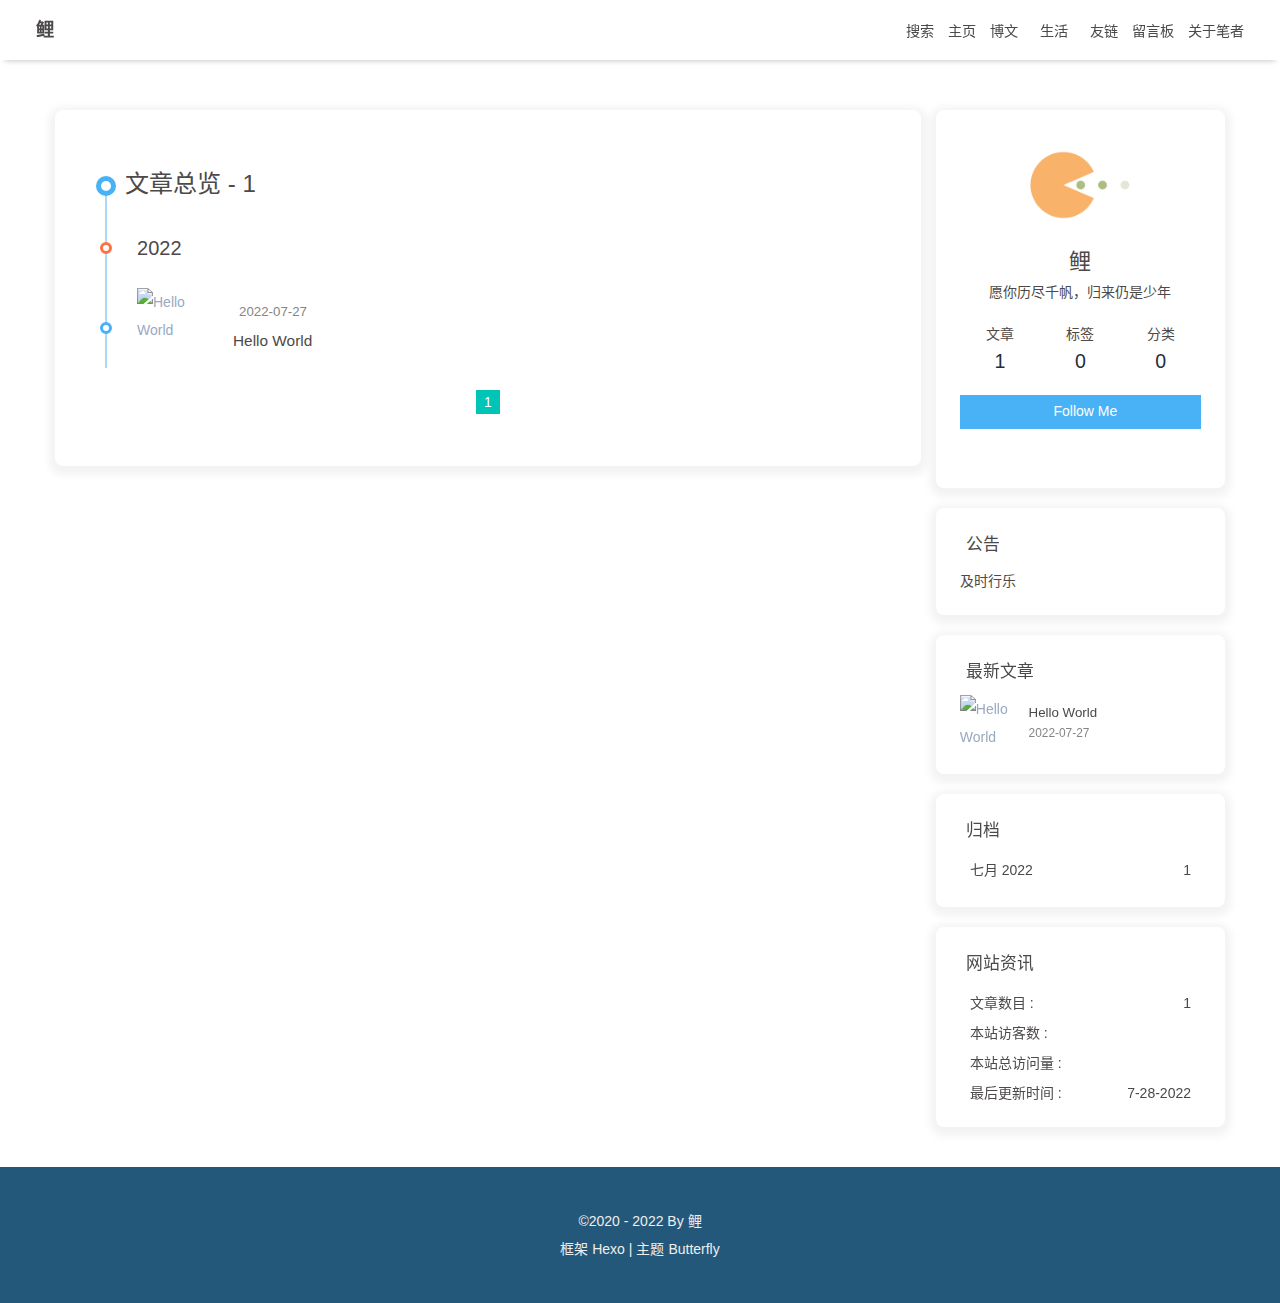
==== commit f0fd1473: "Site updated: 2022-07-28 13:50:16" ====
--- a/archives/index.html
+++ b/archives/index.html
@@ -50,7 +50,7 @@
   isHome: false,
   isHighlightShrink: false,
   isToc: false,
-  postUpdate: '2022-07-28 13:44:14'
+  postUpdate: '2022-07-28 13:50:15'
 }</script><noscript><style type="text/css">
   #nav {
     opacity: 1
@@ -139,7 +139,7 @@
       }
     }
     detectApple()
-    })(window)</script><link rel="stylesheet" href="/xxx.css"><meta name="generator" content="Hexo 6.2.0"></head><body><div id="sidebar"><div id="menu-mask"></div><div id="sidebar-menus"><div class="avatar-img is-center"><img src="/img/loading.gif" data-original="/img/avatar.jpg" onerror="onerror=null;src='/img/friend_404.gif'" alt="avatar"/></div><div class="sidebar-site-data site-data is-center"><a href="/archives/"><div class="headline">文章</div><div class="length-num">1</div></a><a href="/tags/"><div class="headline">标签</div><div class="length-num">0</div></a><a href="/categories/"><div class="headline">分类</div><div class="length-num">0</div></a></div><hr/><div class="menus_items"><div class="menus_item"><a class="site-page" href="/"><i class="fa-fw fas fa-home"></i><span> 主页</span></a></div><div class="menus_item"><a class="site-page group" href="javascript:void(0);"><i class="fa-fw fa fa-graduation-cap"></i><span> 博文</span><i class="fas fa-chevron-down"></i></a><ul class="menus_item_child"><li><a class="site-page child" href="/categories/"><i class="fa-fw fa fa-archive"></i><span> 分类</span></a></li><li><a class="site-page child" href="/tags/"><i class="fa-fw fa fa-tags"></i><span> 标签</span></a></li><li><a class="site-page child" href="/archives/"><i class="fa-fw fa fa-folder-open"></i><span> 归档</span></a></li></ul></div><div class="menus_item"><a class="site-page group" href="javascript:void(0);"><i class="fa-fw fas fa-list"></i><span> 生活</span><i class="fas fa-chevron-down"></i></a><ul class="menus_item_child"><li><a class="site-page child" href="/shuoshuo/"><i class="fa-fw fa fa-comments-o"></i><span> 分享</span></a></li><li><a class="site-page child" href="/photos/"><i class="fa-fw fa fa-camera-retro"></i><span> 相册</span></a></li><li><a class="site-page child" href="/music/"><i class="fa-fw fa fa-music"></i><span> 音乐</span></a></li><li><a class="site-page child" href="/movies/"><i class="fa-fw fas fa-video"></i><span> 影视</span></a></li></ul></div><div class="menus_item"><a class="site-page" href="/links/"><i class="fa-fw fa fa-link"></i><span> 友链</span></a></div><div class="menus_item"><a class="site-page" href="/comment/"><i class="fa-fw fa fa-paper-plane"></i><span> 留言板</span></a></div><div class="menus_item"><a class="site-page" href="/about/"><i class="fa-fw fas fa-heart"></i><span> 关于笔者</span></a></div></div></div></div><div class="page" id="body-wrap"><header class="not-top-img" id="page-header"><nav id="nav"><span id="blog_name"><a id="site-name" href="/">鲤</a></span><div id="menus"><div id="search-button"><a class="site-page social-icon search"><i class="fas fa-search fa-fw"></i><span> 搜索</span></a></div><div class="menus_items"><div class="menus_item"><a class="site-page" href="/"><i class="fa-fw fas fa-home"></i><span> 主页</span></a></div><div class="menus_item"><a class="site-page group" href="javascript:void(0);"><i class="fa-fw fa fa-graduation-cap"></i><span> 博文</span><i class="fas fa-chevron-down"></i></a><ul class="menus_item_child"><li><a class="site-page child" href="/categories/"><i class="fa-fw fa fa-archive"></i><span> 分类</span></a></li><li><a class="site-page child" href="/tags/"><i class="fa-fw fa fa-tags"></i><span> 标签</span></a></li><li><a class="site-page child" href="/archives/"><i class="fa-fw fa fa-folder-open"></i><span> 归档</span></a></li></ul></div><div class="menus_item"><a class="site-page group" href="javascript:void(0);"><i class="fa-fw fas fa-list"></i><span> 生活</span><i class="fas fa-chevron-down"></i></a><ul class="menus_item_child"><li><a class="site-page child" href="/shuoshuo/"><i class="fa-fw fa fa-comments-o"></i><span> 分享</span></a></li><li><a class="site-page child" href="/photos/"><i class="fa-fw fa fa-camera-retro"></i><span> 相册</span></a></li><li><a class="site-page child" href="/music/"><i class="fa-fw fa fa-music"></i><span> 音乐</span></a></li><li><a class="site-page child" href="/movies/"><i class="fa-fw fas fa-video"></i><span> 影视</span></a></li></ul></div><div class="menus_item"><a class="site-page" href="/links/"><i class="fa-fw fa fa-link"></i><span> 友链</span></a></div><div class="menus_item"><a class="site-page" href="/comment/"><i class="fa-fw fa fa-paper-plane"></i><span> 留言板</span></a></div><div class="menus_item"><a class="site-page" href="/about/"><i class="fa-fw fas fa-heart"></i><span> 关于笔者</span></a></div></div><div id="toggle-menu"><a class="site-page"><i class="fas fa-bars fa-fw"></i></a></div></div></nav></header><main class="layout" id="content-inner"><div id="archive"><div class="article-sort-title">文章总览 - 1</div><div class="article-sort"><div class="article-sort-item year">2022</div><div class="article-sort-item"><a class="article-sort-item-img" href="/2022/07/27/hello-world/" title="Hello World"><img src="/img/loading.gif" data-original="/img/background.jpg" alt="Hello World" onerror="this.onerror=null;this.src='/img/404.jpg'"></a><div class="article-sort-item-info"><div class="article-sort-item-time"><i class="far fa-calendar-alt"></i><time class="post-meta-date-created" datetime="2022-07-27T11:50:04.929Z" title="发表于 2022-07-27 19:50:04">2022-07-27</time></div><a class="article-sort-item-title" href="/2022/07/27/hello-world/" title="Hello World">Hello World</a></div></div></div><nav id="pagination"><div class="pagination"><span class="page-number current">1</span></div></nav></div><div class="aside-content" id="aside-content"><div class="card-widget card-info"><div class="is-center"><div class="avatar-img"><img src="/img/loading.gif" data-original="/img/avatar.jpg" onerror="this.onerror=null;this.src='/img/friend_404.gif'" alt="avatar"/></div><div class="author-info__name">鲤</div><div class="author-info__description">愿你历尽千帆，归来仍是少年</div></div><div class="card-info-data site-data is-center"><a href="/archives/"><div class="headline">文章</div><div class="length-num">1</div></a><a href="/tags/"><div class="headline">标签</div><div class="length-num">0</div></a><a href="/categories/"><div class="headline">分类</div><div class="length-num">0</div></a></div><a id="card-info-btn" target="_blank" rel="noopener" href="https://github.com/lizhan03"><i class="fab fa-github"></i><span>Follow Me</span></a><div class="card-info-social-icons is-center"><a class="social-icon" href="https://githubfast.com/lizhan03" target="_blank" title="Github"><i class="fab fa-github"></i></a><a class="social-icon" href="https://blog.csdn.net/lizhan03?type=blog" target="_blank" title="CSDN"><i class="fa fa-book-open"></i></a><a class="social-icon" href="tencent://AddContact/?fromId=45&amp;fromSubId=1&amp;subcmd=all&amp;uin=2775134243&amp;website=www.oicqzone.com" target="_blank" title="QQ"><i class="fab fa-qq"></i></a><a class="social-icon" href="mailto:2775134243@qq.com" target="_blank" title="Email"><i class="fas fa-envelope-open-text"></i></a></div></div><div class="card-widget card-announcement"><div class="item-headline"><i class="fas fa-bullhorn fa-shake"></i><span>公告</span></div><div class="announcement_content">及时行乐</div></div><div class="sticky_layout"><div class="card-widget card-recent-post"><div class="item-headline"><i class="fas fa-history"></i><span>最新文章</span></div><div class="aside-list"><div class="aside-list-item"><a class="thumbnail" href="/2022/07/27/hello-world/" title="Hello World"><img src="/img/loading.gif" data-original="/img/background.jpg" onerror="this.onerror=null;this.src='/img/404.jpg'" alt="Hello World"/></a><div class="content"><a class="title" href="/2022/07/27/hello-world/" title="Hello World">Hello World</a><time datetime="2022-07-27T11:50:04.929Z" title="发表于 2022-07-27 19:50:04">2022-07-27</time></div></div></div></div><div class="card-widget card-archives"><div class="item-headline"><i class="fas fa-archive"></i><span>归档</span></div><ul class="card-archive-list"><li class="card-archive-list-item"><a class="card-archive-list-link" href="/archives/2022/07/"><span class="card-archive-list-date">七月 2022</span><span class="card-archive-list-count">1</span></a></li></ul></div><div class="card-widget card-webinfo"><div class="item-headline"><i class="fas fa-chart-line"></i><span>网站资讯</span></div><div class="webinfo"><div class="webinfo-item"><div class="item-name">文章数目 :</div><div class="item-count">1</div></div><div class="webinfo-item"><div class="item-name">本站访客数 :</div><div class="item-count" id="busuanzi_value_site_uv"><i class="fa-solid fa-spinner fa-spin"></i></div></div><div class="webinfo-item"><div class="item-name">本站总访问量 :</div><div class="item-count" id="busuanzi_value_site_pv"><i class="fa-solid fa-spinner fa-spin"></i></div></div><div class="webinfo-item"><div class="item-name">最后更新时间 :</div><div class="item-count" id="last-push-date" data-lastPushDate="2022-07-28T05:44:14.882Z"><i class="fa-solid fa-spinner fa-spin"></i></div></div></div></div></div></div></main><footer id="footer"><div id="footer-wrap"><div class="copyright">&copy;2020 - 2022 By 鲤</div><div class="framework-info"><span>框架 </span><a target="_blank" rel="noopener" href="https://hexo.io">Hexo</a><span class="footer-separator">|</span><span>主题 </span><a target="_blank" rel="noopener" href="https://github.com/jerryc127/hexo-theme-butterfly">Butterfly</a></div></div></footer></div><div id="rightside"><div id="rightside-config-hide"><button id="darkmode" type="button" title="浅色和深色模式转换"><i class="fas fa-adjust"></i></button><button id="hide-aside-btn" type="button" title="单栏和双栏切换"><i class="fas fa-arrows-alt-h"></i></button></div><div id="rightside-config-show"><button id="rightside_config" type="button" title="设置"><i class="fas fa-cog fa-spin"></i></button><button id="chat_btn" type="button" title="聊天"><i class="fas fa-sms"></i></button><button id="go-up" type="button" title="回到顶部"><i class="fas fa-arrow-up"></i></button></div></div><div id="local-search"><div class="search-dialog"><nav class="search-nav"><span class="search-dialog-title">搜索</span><span id="loading-status"></span><button class="search-close-button"><i class="fas fa-times"></i></button></nav><div class="is-center" id="loading-database"><i class="fas fa-spinner fa-pulse"></i><span>  数据库加载中</span></div><div class="search-wrap"><div id="local-search-input"><div class="local-search-box"><input class="local-search-box--input" placeholder="搜索文章" type="text"/></div></div><hr/><div id="local-search-results"></div></div></div><div id="search-mask"></div></div><div><script src="/js/utils.js"></script><script src="/js/main.js"></script><script src="https://cdn.jsdelivr.net/npm/@fancyapps/ui/dist/fancybox.umd.min.js"></script><script src="/js/search/local-search.js"></script><div class="js-pjax"></div><script defer="defer" id="fluttering_ribbon" mobile="false" src="https://cdn.jsdelivr.net/npm/butterfly-extsrc/dist/canvas-fluttering-ribbon.min.js"></script><script id="click-heart" src="https://cdn.jsdelivr.net/npm/butterfly-extsrc/dist/click-heart.min.js" async="async" mobile="false"></script><script src="//code.tidio.co/null.js" async="async"></script><script>function onTidioChatApiReady() {
+    })(window)</script><link rel="stylesheet" href="/xxx.css"><meta name="generator" content="Hexo 6.2.0"></head><body><div id="sidebar"><div id="menu-mask"></div><div id="sidebar-menus"><div class="avatar-img is-center"><img src="/img/loading.gif" data-original="/img/avatar.jpg" onerror="onerror=null;src='/img/friend_404.gif'" alt="avatar"/></div><div class="sidebar-site-data site-data is-center"><a href="/archives/"><div class="headline">文章</div><div class="length-num">1</div></a><a href="/tags/"><div class="headline">标签</div><div class="length-num">0</div></a><a href="/categories/"><div class="headline">分类</div><div class="length-num">0</div></a></div><hr/><div class="menus_items"><div class="menus_item"><a class="site-page" href="/"><i class="fa-fw fas fa-home"></i><span> 主页</span></a></div><div class="menus_item"><a class="site-page group" href="javascript:void(0);"><i class="fa-fw fa fa-graduation-cap"></i><span> 博文</span><i class="fas fa-chevron-down"></i></a><ul class="menus_item_child"><li><a class="site-page child" href="/categories/"><i class="fa-fw fa fa-archive"></i><span> 分类</span></a></li><li><a class="site-page child" href="/tags/"><i class="fa-fw fa fa-tags"></i><span> 标签</span></a></li><li><a class="site-page child" href="/archives/"><i class="fa-fw fa fa-folder-open"></i><span> 归档</span></a></li></ul></div><div class="menus_item"><a class="site-page group" href="javascript:void(0);"><i class="fa-fw fas fa-list"></i><span> 生活</span><i class="fas fa-chevron-down"></i></a><ul class="menus_item_child"><li><a class="site-page child" href="/shuoshuo/"><i class="fa-fw fa fa-comments-o"></i><span> 分享</span></a></li><li><a class="site-page child" href="/photos/"><i class="fa-fw fa fa-camera-retro"></i><span> 相册</span></a></li><li><a class="site-page child" href="/music/"><i class="fa-fw fa fa-music"></i><span> 音乐</span></a></li><li><a class="site-page child" href="/movies/"><i class="fa-fw fas fa-video"></i><span> 影视</span></a></li></ul></div><div class="menus_item"><a class="site-page" href="/links/"><i class="fa-fw fa fa-link"></i><span> 友链</span></a></div><div class="menus_item"><a class="site-page" href="/comment/"><i class="fa-fw fa fa-paper-plane"></i><span> 留言板</span></a></div><div class="menus_item"><a class="site-page" href="/about/"><i class="fa-fw fas fa-heart"></i><span> 关于笔者</span></a></div></div></div></div><div class="page" id="body-wrap"><header class="not-top-img" id="page-header"><nav id="nav"><span id="blog_name"><a id="site-name" href="/">鲤</a></span><div id="menus"><div id="search-button"><a class="site-page social-icon search"><i class="fas fa-search fa-fw"></i><span> 搜索</span></a></div><div class="menus_items"><div class="menus_item"><a class="site-page" href="/"><i class="fa-fw fas fa-home"></i><span> 主页</span></a></div><div class="menus_item"><a class="site-page group" href="javascript:void(0);"><i class="fa-fw fa fa-graduation-cap"></i><span> 博文</span><i class="fas fa-chevron-down"></i></a><ul class="menus_item_child"><li><a class="site-page child" href="/categories/"><i class="fa-fw fa fa-archive"></i><span> 分类</span></a></li><li><a class="site-page child" href="/tags/"><i class="fa-fw fa fa-tags"></i><span> 标签</span></a></li><li><a class="site-page child" href="/archives/"><i class="fa-fw fa fa-folder-open"></i><span> 归档</span></a></li></ul></div><div class="menus_item"><a class="site-page group" href="javascript:void(0);"><i class="fa-fw fas fa-list"></i><span> 生活</span><i class="fas fa-chevron-down"></i></a><ul class="menus_item_child"><li><a class="site-page child" href="/shuoshuo/"><i class="fa-fw fa fa-comments-o"></i><span> 分享</span></a></li><li><a class="site-page child" href="/photos/"><i class="fa-fw fa fa-camera-retro"></i><span> 相册</span></a></li><li><a class="site-page child" href="/music/"><i class="fa-fw fa fa-music"></i><span> 音乐</span></a></li><li><a class="site-page child" href="/movies/"><i class="fa-fw fas fa-video"></i><span> 影视</span></a></li></ul></div><div class="menus_item"><a class="site-page" href="/links/"><i class="fa-fw fa fa-link"></i><span> 友链</span></a></div><div class="menus_item"><a class="site-page" href="/comment/"><i class="fa-fw fa fa-paper-plane"></i><span> 留言板</span></a></div><div class="menus_item"><a class="site-page" href="/about/"><i class="fa-fw fas fa-heart"></i><span> 关于笔者</span></a></div></div><div id="toggle-menu"><a class="site-page"><i class="fas fa-bars fa-fw"></i></a></div></div></nav></header><main class="layout" id="content-inner"><div id="archive"><div class="article-sort-title">文章总览 - 1</div><div class="article-sort"><div class="article-sort-item year">2022</div><div class="article-sort-item"><a class="article-sort-item-img" href="/2022/07/27/hello-world/" title="Hello World"><img src="/img/loading.gif" data-original="/img/background.jpg" alt="Hello World" onerror="this.onerror=null;this.src='/img/404.jpg'"></a><div class="article-sort-item-info"><div class="article-sort-item-time"><i class="far fa-calendar-alt"></i><time class="post-meta-date-created" datetime="2022-07-27T11:50:04.929Z" title="发表于 2022-07-27 19:50:04">2022-07-27</time></div><a class="article-sort-item-title" href="/2022/07/27/hello-world/" title="Hello World">Hello World</a></div></div></div><nav id="pagination"><div class="pagination"><span class="page-number current">1</span></div></nav></div><div class="aside-content" id="aside-content"><div class="card-widget card-info"><div class="is-center"><div class="avatar-img"><img src="/img/loading.gif" data-original="/img/avatar.jpg" onerror="this.onerror=null;this.src='/img/friend_404.gif'" alt="avatar"/></div><div class="author-info__name">鲤</div><div class="author-info__description">愿你历尽千帆，归来仍是少年</div></div><div class="card-info-data site-data is-center"><a href="/archives/"><div class="headline">文章</div><div class="length-num">1</div></a><a href="/tags/"><div class="headline">标签</div><div class="length-num">0</div></a><a href="/categories/"><div class="headline">分类</div><div class="length-num">0</div></a></div><a id="card-info-btn" target="_blank" rel="noopener" href="https://github.com/lizhan03"><i class="fab fa-github"></i><span>Follow Me</span></a><div class="card-info-social-icons is-center"><a class="social-icon" href="https://githubfast.com/lizhan03" target="_blank" title="Github"><i class="fab fa-github"></i></a><a class="social-icon" href="https://blog.csdn.net/lizhan03?type=blog" target="_blank" title="CSDN"><i class="fa fa-book-open"></i></a><a class="social-icon" href="tencent://AddContact/?fromId=45&amp;fromSubId=1&amp;subcmd=all&amp;uin=2775134243&amp;website=www.oicqzone.com" target="_blank" title="QQ"><i class="fab fa-qq"></i></a><a class="social-icon" href="mailto:2775134243@qq.com" target="_blank" title="Email"><i class="fas fa-envelope-open-text"></i></a></div></div><div class="card-widget card-announcement"><div class="item-headline"><i class="fas fa-bullhorn fa-shake"></i><span>公告</span></div><div class="announcement_content">及时行乐</div></div><div class="sticky_layout"><div class="card-widget card-recent-post"><div class="item-headline"><i class="fas fa-history"></i><span>最新文章</span></div><div class="aside-list"><div class="aside-list-item"><a class="thumbnail" href="/2022/07/27/hello-world/" title="Hello World"><img src="/img/loading.gif" data-original="/img/background.jpg" onerror="this.onerror=null;this.src='/img/404.jpg'" alt="Hello World"/></a><div class="content"><a class="title" href="/2022/07/27/hello-world/" title="Hello World">Hello World</a><time datetime="2022-07-27T11:50:04.929Z" title="发表于 2022-07-27 19:50:04">2022-07-27</time></div></div></div></div><div class="card-widget card-archives"><div class="item-headline"><i class="fas fa-archive"></i><span>归档</span></div><ul class="card-archive-list"><li class="card-archive-list-item"><a class="card-archive-list-link" href="/archives/2022/07/"><span class="card-archive-list-date">七月 2022</span><span class="card-archive-list-count">1</span></a></li></ul></div><div class="card-widget card-webinfo"><div class="item-headline"><i class="fas fa-chart-line"></i><span>网站资讯</span></div><div class="webinfo"><div class="webinfo-item"><div class="item-name">文章数目 :</div><div class="item-count">1</div></div><div class="webinfo-item"><div class="item-name">本站访客数 :</div><div class="item-count" id="busuanzi_value_site_uv"><i class="fa-solid fa-spinner fa-spin"></i></div></div><div class="webinfo-item"><div class="item-name">本站总访问量 :</div><div class="item-count" id="busuanzi_value_site_pv"><i class="fa-solid fa-spinner fa-spin"></i></div></div><div class="webinfo-item"><div class="item-name">最后更新时间 :</div><div class="item-count" id="last-push-date" data-lastPushDate="2022-07-28T05:50:15.880Z"><i class="fa-solid fa-spinner fa-spin"></i></div></div></div></div></div></div></main><footer id="footer"><div id="footer-wrap"><div class="copyright">&copy;2020 - 2022 By 鲤</div><div class="framework-info"><span>框架 </span><a target="_blank" rel="noopener" href="https://hexo.io">Hexo</a><span class="footer-separator">|</span><span>主题 </span><a target="_blank" rel="noopener" href="https://github.com/jerryc127/hexo-theme-butterfly">Butterfly</a></div></div></footer></div><div id="rightside"><div id="rightside-config-hide"><button id="darkmode" type="button" title="浅色和深色模式转换"><i class="fas fa-adjust"></i></button><button id="hide-aside-btn" type="button" title="单栏和双栏切换"><i class="fas fa-arrows-alt-h"></i></button></div><div id="rightside-config-show"><button id="rightside_config" type="button" title="设置"><i class="fas fa-cog fa-spin"></i></button><button id="chat_btn" type="button" title="聊天"><i class="fas fa-sms"></i></button><button id="go-up" type="button" title="回到顶部"><i class="fas fa-arrow-up"></i></button></div></div><div id="local-search"><div class="search-dialog"><nav class="search-nav"><span class="search-dialog-title">搜索</span><span id="loading-status"></span><button class="search-close-button"><i class="fas fa-times"></i></button></nav><div class="is-center" id="loading-database"><i class="fas fa-spinner fa-pulse"></i><span>  数据库加载中</span></div><div class="search-wrap"><div id="local-search-input"><div class="local-search-box"><input class="local-search-box--input" placeholder="搜索文章" type="text"/></div></div><hr/><div id="local-search-results"></div></div></div><div id="search-mask"></div></div><div><script src="/js/utils.js"></script><script src="/js/main.js"></script><script src="https://cdn.jsdelivr.net/npm/@fancyapps/ui/dist/fancybox.umd.min.js"></script><script src="/js/search/local-search.js"></script><div class="js-pjax"></div><script defer="defer" id="fluttering_ribbon" mobile="false" src="https://cdn.jsdelivr.net/npm/butterfly-extsrc/dist/canvas-fluttering-ribbon.min.js"></script><script id="click-heart" src="https://cdn.jsdelivr.net/npm/butterfly-extsrc/dist/click-heart.min.js" async="async" mobile="false"></script><script src="//code.tidio.co/null.js" async="async"></script><script>function onTidioChatApiReady() {
   window.tidioChatApi.hide();
   window.tidioChatApi.on("close", function() {
     window.tidioChatApi.hide();
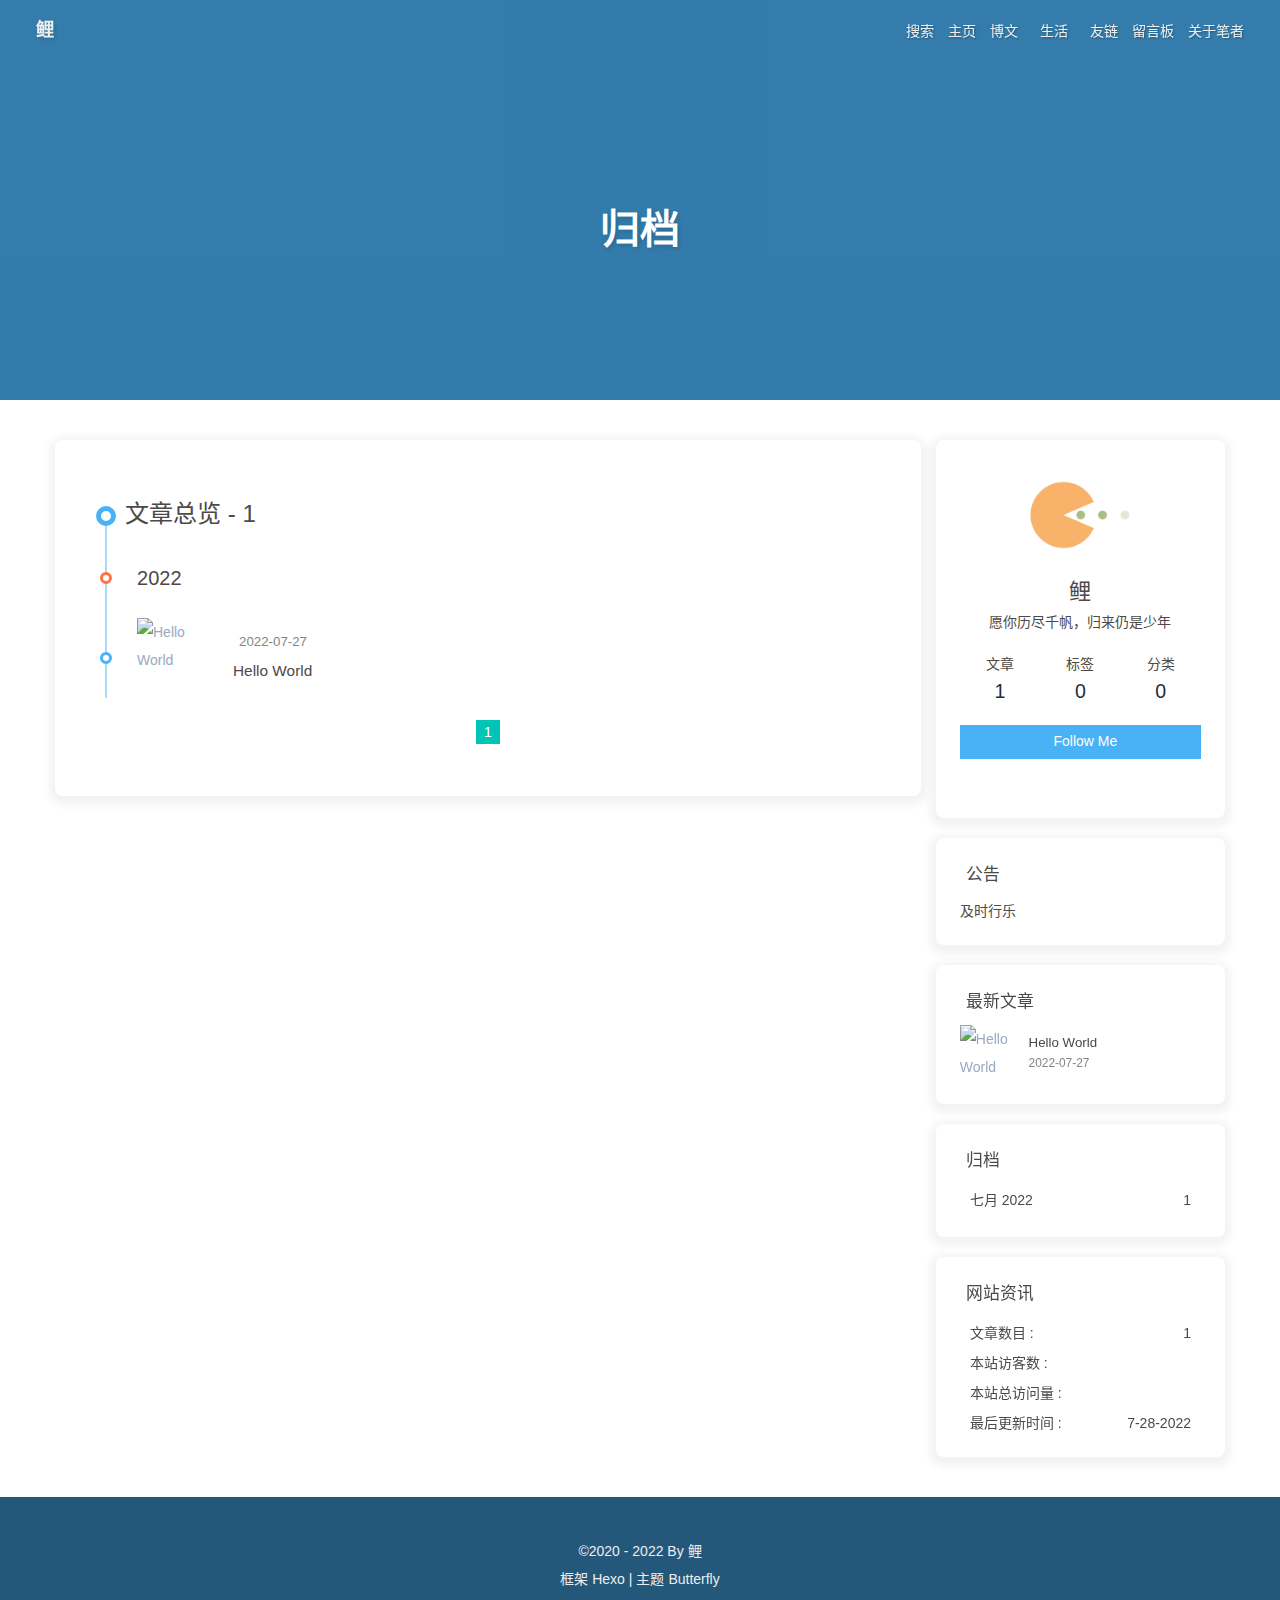
==== commit 2b8ad862: "Site updated: 2022-07-28 13:54:18" ====
--- a/archives/index.html
+++ b/archives/index.html
@@ -50,7 +50,7 @@
   isHome: false,
   isHighlightShrink: false,
   isToc: false,
-  postUpdate: '2022-07-28 13:50:15'
+  postUpdate: '2022-07-28 13:54:12'
 }</script><noscript><style type="text/css">
   #nav {
     opacity: 1
@@ -139,7 +139,7 @@
       }
     }
     detectApple()
-    })(window)</script><link rel="stylesheet" href="/xxx.css"><meta name="generator" content="Hexo 6.2.0"></head><body><div id="sidebar"><div id="menu-mask"></div><div id="sidebar-menus"><div class="avatar-img is-center"><img src="/img/loading.gif" data-original="/img/avatar.jpg" onerror="onerror=null;src='/img/friend_404.gif'" alt="avatar"/></div><div class="sidebar-site-data site-data is-center"><a href="/archives/"><div class="headline">文章</div><div class="length-num">1</div></a><a href="/tags/"><div class="headline">标签</div><div class="length-num">0</div></a><a href="/categories/"><div class="headline">分类</div><div class="length-num">0</div></a></div><hr/><div class="menus_items"><div class="menus_item"><a class="site-page" href="/"><i class="fa-fw fas fa-home"></i><span> 主页</span></a></div><div class="menus_item"><a class="site-page group" href="javascript:void(0);"><i class="fa-fw fa fa-graduation-cap"></i><span> 博文</span><i class="fas fa-chevron-down"></i></a><ul class="menus_item_child"><li><a class="site-page child" href="/categories/"><i class="fa-fw fa fa-archive"></i><span> 分类</span></a></li><li><a class="site-page child" href="/tags/"><i class="fa-fw fa fa-tags"></i><span> 标签</span></a></li><li><a class="site-page child" href="/archives/"><i class="fa-fw fa fa-folder-open"></i><span> 归档</span></a></li></ul></div><div class="menus_item"><a class="site-page group" href="javascript:void(0);"><i class="fa-fw fas fa-list"></i><span> 生活</span><i class="fas fa-chevron-down"></i></a><ul class="menus_item_child"><li><a class="site-page child" href="/shuoshuo/"><i class="fa-fw fa fa-comments-o"></i><span> 分享</span></a></li><li><a class="site-page child" href="/photos/"><i class="fa-fw fa fa-camera-retro"></i><span> 相册</span></a></li><li><a class="site-page child" href="/music/"><i class="fa-fw fa fa-music"></i><span> 音乐</span></a></li><li><a class="site-page child" href="/movies/"><i class="fa-fw fas fa-video"></i><span> 影视</span></a></li></ul></div><div class="menus_item"><a class="site-page" href="/links/"><i class="fa-fw fa fa-link"></i><span> 友链</span></a></div><div class="menus_item"><a class="site-page" href="/comment/"><i class="fa-fw fa fa-paper-plane"></i><span> 留言板</span></a></div><div class="menus_item"><a class="site-page" href="/about/"><i class="fa-fw fas fa-heart"></i><span> 关于笔者</span></a></div></div></div></div><div class="page" id="body-wrap"><header class="not-top-img" id="page-header"><nav id="nav"><span id="blog_name"><a id="site-name" href="/">鲤</a></span><div id="menus"><div id="search-button"><a class="site-page social-icon search"><i class="fas fa-search fa-fw"></i><span> 搜索</span></a></div><div class="menus_items"><div class="menus_item"><a class="site-page" href="/"><i class="fa-fw fas fa-home"></i><span> 主页</span></a></div><div class="menus_item"><a class="site-page group" href="javascript:void(0);"><i class="fa-fw fa fa-graduation-cap"></i><span> 博文</span><i class="fas fa-chevron-down"></i></a><ul class="menus_item_child"><li><a class="site-page child" href="/categories/"><i class="fa-fw fa fa-archive"></i><span> 分类</span></a></li><li><a class="site-page child" href="/tags/"><i class="fa-fw fa fa-tags"></i><span> 标签</span></a></li><li><a class="site-page child" href="/archives/"><i class="fa-fw fa fa-folder-open"></i><span> 归档</span></a></li></ul></div><div class="menus_item"><a class="site-page group" href="javascript:void(0);"><i class="fa-fw fas fa-list"></i><span> 生活</span><i class="fas fa-chevron-down"></i></a><ul class="menus_item_child"><li><a class="site-page child" href="/shuoshuo/"><i class="fa-fw fa fa-comments-o"></i><span> 分享</span></a></li><li><a class="site-page child" href="/photos/"><i class="fa-fw fa fa-camera-retro"></i><span> 相册</span></a></li><li><a class="site-page child" href="/music/"><i class="fa-fw fa fa-music"></i><span> 音乐</span></a></li><li><a class="site-page child" href="/movies/"><i class="fa-fw fas fa-video"></i><span> 影视</span></a></li></ul></div><div class="menus_item"><a class="site-page" href="/links/"><i class="fa-fw fa fa-link"></i><span> 友链</span></a></div><div class="menus_item"><a class="site-page" href="/comment/"><i class="fa-fw fa fa-paper-plane"></i><span> 留言板</span></a></div><div class="menus_item"><a class="site-page" href="/about/"><i class="fa-fw fas fa-heart"></i><span> 关于笔者</span></a></div></div><div id="toggle-menu"><a class="site-page"><i class="fas fa-bars fa-fw"></i></a></div></div></nav></header><main class="layout" id="content-inner"><div id="archive"><div class="article-sort-title">文章总览 - 1</div><div class="article-sort"><div class="article-sort-item year">2022</div><div class="article-sort-item"><a class="article-sort-item-img" href="/2022/07/27/hello-world/" title="Hello World"><img src="/img/loading.gif" data-original="/img/background.jpg" alt="Hello World" onerror="this.onerror=null;this.src='/img/404.jpg'"></a><div class="article-sort-item-info"><div class="article-sort-item-time"><i class="far fa-calendar-alt"></i><time class="post-meta-date-created" datetime="2022-07-27T11:50:04.929Z" title="发表于 2022-07-27 19:50:04">2022-07-27</time></div><a class="article-sort-item-title" href="/2022/07/27/hello-world/" title="Hello World">Hello World</a></div></div></div><nav id="pagination"><div class="pagination"><span class="page-number current">1</span></div></nav></div><div class="aside-content" id="aside-content"><div class="card-widget card-info"><div class="is-center"><div class="avatar-img"><img src="/img/loading.gif" data-original="/img/avatar.jpg" onerror="this.onerror=null;this.src='/img/friend_404.gif'" alt="avatar"/></div><div class="author-info__name">鲤</div><div class="author-info__description">愿你历尽千帆，归来仍是少年</div></div><div class="card-info-data site-data is-center"><a href="/archives/"><div class="headline">文章</div><div class="length-num">1</div></a><a href="/tags/"><div class="headline">标签</div><div class="length-num">0</div></a><a href="/categories/"><div class="headline">分类</div><div class="length-num">0</div></a></div><a id="card-info-btn" target="_blank" rel="noopener" href="https://github.com/lizhan03"><i class="fab fa-github"></i><span>Follow Me</span></a><div class="card-info-social-icons is-center"><a class="social-icon" href="https://githubfast.com/lizhan03" target="_blank" title="Github"><i class="fab fa-github"></i></a><a class="social-icon" href="https://blog.csdn.net/lizhan03?type=blog" target="_blank" title="CSDN"><i class="fa fa-book-open"></i></a><a class="social-icon" href="tencent://AddContact/?fromId=45&amp;fromSubId=1&amp;subcmd=all&amp;uin=2775134243&amp;website=www.oicqzone.com" target="_blank" title="QQ"><i class="fab fa-qq"></i></a><a class="social-icon" href="mailto:2775134243@qq.com" target="_blank" title="Email"><i class="fas fa-envelope-open-text"></i></a></div></div><div class="card-widget card-announcement"><div class="item-headline"><i class="fas fa-bullhorn fa-shake"></i><span>公告</span></div><div class="announcement_content">及时行乐</div></div><div class="sticky_layout"><div class="card-widget card-recent-post"><div class="item-headline"><i class="fas fa-history"></i><span>最新文章</span></div><div class="aside-list"><div class="aside-list-item"><a class="thumbnail" href="/2022/07/27/hello-world/" title="Hello World"><img src="/img/loading.gif" data-original="/img/background.jpg" onerror="this.onerror=null;this.src='/img/404.jpg'" alt="Hello World"/></a><div class="content"><a class="title" href="/2022/07/27/hello-world/" title="Hello World">Hello World</a><time datetime="2022-07-27T11:50:04.929Z" title="发表于 2022-07-27 19:50:04">2022-07-27</time></div></div></div></div><div class="card-widget card-archives"><div class="item-headline"><i class="fas fa-archive"></i><span>归档</span></div><ul class="card-archive-list"><li class="card-archive-list-item"><a class="card-archive-list-link" href="/archives/2022/07/"><span class="card-archive-list-date">七月 2022</span><span class="card-archive-list-count">1</span></a></li></ul></div><div class="card-widget card-webinfo"><div class="item-headline"><i class="fas fa-chart-line"></i><span>网站资讯</span></div><div class="webinfo"><div class="webinfo-item"><div class="item-name">文章数目 :</div><div class="item-count">1</div></div><div class="webinfo-item"><div class="item-name">本站访客数 :</div><div class="item-count" id="busuanzi_value_site_uv"><i class="fa-solid fa-spinner fa-spin"></i></div></div><div class="webinfo-item"><div class="item-name">本站总访问量 :</div><div class="item-count" id="busuanzi_value_site_pv"><i class="fa-solid fa-spinner fa-spin"></i></div></div><div class="webinfo-item"><div class="item-name">最后更新时间 :</div><div class="item-count" id="last-push-date" data-lastPushDate="2022-07-28T05:50:15.880Z"><i class="fa-solid fa-spinner fa-spin"></i></div></div></div></div></div></div></main><footer id="footer"><div id="footer-wrap"><div class="copyright">&copy;2020 - 2022 By 鲤</div><div class="framework-info"><span>框架 </span><a target="_blank" rel="noopener" href="https://hexo.io">Hexo</a><span class="footer-separator">|</span><span>主题 </span><a target="_blank" rel="noopener" href="https://github.com/jerryc127/hexo-theme-butterfly">Butterfly</a></div></div></footer></div><div id="rightside"><div id="rightside-config-hide"><button id="darkmode" type="button" title="浅色和深色模式转换"><i class="fas fa-adjust"></i></button><button id="hide-aside-btn" type="button" title="单栏和双栏切换"><i class="fas fa-arrows-alt-h"></i></button></div><div id="rightside-config-show"><button id="rightside_config" type="button" title="设置"><i class="fas fa-cog fa-spin"></i></button><button id="chat_btn" type="button" title="聊天"><i class="fas fa-sms"></i></button><button id="go-up" type="button" title="回到顶部"><i class="fas fa-arrow-up"></i></button></div></div><div id="local-search"><div class="search-dialog"><nav class="search-nav"><span class="search-dialog-title">搜索</span><span id="loading-status"></span><button class="search-close-button"><i class="fas fa-times"></i></button></nav><div class="is-center" id="loading-database"><i class="fas fa-spinner fa-pulse"></i><span>  数据库加载中</span></div><div class="search-wrap"><div id="local-search-input"><div class="local-search-box"><input class="local-search-box--input" placeholder="搜索文章" type="text"/></div></div><hr/><div id="local-search-results"></div></div></div><div id="search-mask"></div></div><div><script src="/js/utils.js"></script><script src="/js/main.js"></script><script src="https://cdn.jsdelivr.net/npm/@fancyapps/ui/dist/fancybox.umd.min.js"></script><script src="/js/search/local-search.js"></script><div class="js-pjax"></div><script defer="defer" id="fluttering_ribbon" mobile="false" src="https://cdn.jsdelivr.net/npm/butterfly-extsrc/dist/canvas-fluttering-ribbon.min.js"></script><script id="click-heart" src="https://cdn.jsdelivr.net/npm/butterfly-extsrc/dist/click-heart.min.js" async="async" mobile="false"></script><script src="//code.tidio.co/null.js" async="async"></script><script>function onTidioChatApiReady() {
+    })(window)</script><link rel="stylesheet" href="/xxx.css"><meta name="generator" content="Hexo 6.2.0"></head><body><div id="sidebar"><div id="menu-mask"></div><div id="sidebar-menus"><div class="avatar-img is-center"><img src="/img/loading.gif" data-original="/img/avatar.jpg" onerror="onerror=null;src='/img/friend_404.gif'" alt="avatar"/></div><div class="sidebar-site-data site-data is-center"><a href="/archives/"><div class="headline">文章</div><div class="length-num">1</div></a><a href="/tags/"><div class="headline">标签</div><div class="length-num">0</div></a><a href="/categories/"><div class="headline">分类</div><div class="length-num">0</div></a></div><hr/><div class="menus_items"><div class="menus_item"><a class="site-page" href="/"><i class="fa-fw fas fa-home"></i><span> 主页</span></a></div><div class="menus_item"><a class="site-page group" href="javascript:void(0);"><i class="fa-fw fa fa-graduation-cap"></i><span> 博文</span><i class="fas fa-chevron-down"></i></a><ul class="menus_item_child"><li><a class="site-page child" href="/categories/"><i class="fa-fw fa fa-archive"></i><span> 分类</span></a></li><li><a class="site-page child" href="/tags/"><i class="fa-fw fa fa-tags"></i><span> 标签</span></a></li><li><a class="site-page child" href="/archives/"><i class="fa-fw fa fa-folder-open"></i><span> 归档</span></a></li></ul></div><div class="menus_item"><a class="site-page group" href="javascript:void(0);"><i class="fa-fw fas fa-list"></i><span> 生活</span><i class="fas fa-chevron-down"></i></a><ul class="menus_item_child"><li><a class="site-page child" href="/shuoshuo/"><i class="fa-fw fa fa-comments-o"></i><span> 分享</span></a></li><li><a class="site-page child" href="/photos/"><i class="fa-fw fa fa-camera-retro"></i><span> 相册</span></a></li><li><a class="site-page child" href="/music/"><i class="fa-fw fa fa-music"></i><span> 音乐</span></a></li><li><a class="site-page child" href="/movies/"><i class="fa-fw fas fa-video"></i><span> 影视</span></a></li></ul></div><div class="menus_item"><a class="site-page" href="/links/"><i class="fa-fw fa fa-link"></i><span> 友链</span></a></div><div class="menus_item"><a class="site-page" href="/comment/"><i class="fa-fw fa fa-paper-plane"></i><span> 留言板</span></a></div><div class="menus_item"><a class="site-page" href="/about/"><i class="fa-fw fas fa-heart"></i><span> 关于笔者</span></a></div></div></div></div><div class="page" id="body-wrap"><header class="not-home-page" id="page-header" style="background-image: url('/img/archive.jpg')"><nav id="nav"><span id="blog_name"><a id="site-name" href="/">鲤</a></span><div id="menus"><div id="search-button"><a class="site-page social-icon search"><i class="fas fa-search fa-fw"></i><span> 搜索</span></a></div><div class="menus_items"><div class="menus_item"><a class="site-page" href="/"><i class="fa-fw fas fa-home"></i><span> 主页</span></a></div><div class="menus_item"><a class="site-page group" href="javascript:void(0);"><i class="fa-fw fa fa-graduation-cap"></i><span> 博文</span><i class="fas fa-chevron-down"></i></a><ul class="menus_item_child"><li><a class="site-page child" href="/categories/"><i class="fa-fw fa fa-archive"></i><span> 分类</span></a></li><li><a class="site-page child" href="/tags/"><i class="fa-fw fa fa-tags"></i><span> 标签</span></a></li><li><a class="site-page child" href="/archives/"><i class="fa-fw fa fa-folder-open"></i><span> 归档</span></a></li></ul></div><div class="menus_item"><a class="site-page group" href="javascript:void(0);"><i class="fa-fw fas fa-list"></i><span> 生活</span><i class="fas fa-chevron-down"></i></a><ul class="menus_item_child"><li><a class="site-page child" href="/shuoshuo/"><i class="fa-fw fa fa-comments-o"></i><span> 分享</span></a></li><li><a class="site-page child" href="/photos/"><i class="fa-fw fa fa-camera-retro"></i><span> 相册</span></a></li><li><a class="site-page child" href="/music/"><i class="fa-fw fa fa-music"></i><span> 音乐</span></a></li><li><a class="site-page child" href="/movies/"><i class="fa-fw fas fa-video"></i><span> 影视</span></a></li></ul></div><div class="menus_item"><a class="site-page" href="/links/"><i class="fa-fw fa fa-link"></i><span> 友链</span></a></div><div class="menus_item"><a class="site-page" href="/comment/"><i class="fa-fw fa fa-paper-plane"></i><span> 留言板</span></a></div><div class="menus_item"><a class="site-page" href="/about/"><i class="fa-fw fas fa-heart"></i><span> 关于笔者</span></a></div></div><div id="toggle-menu"><a class="site-page"><i class="fas fa-bars fa-fw"></i></a></div></div></nav><div id="page-site-info"><h1 id="site-title">归档</h1></div></header><main class="layout" id="content-inner"><div id="archive"><div class="article-sort-title">文章总览 - 1</div><div class="article-sort"><div class="article-sort-item year">2022</div><div class="article-sort-item"><a class="article-sort-item-img" href="/2022/07/27/hello-world/" title="Hello World"><img src="/img/loading.gif" data-original="/img/background.jpg" alt="Hello World" onerror="this.onerror=null;this.src='/img/404.jpg'"></a><div class="article-sort-item-info"><div class="article-sort-item-time"><i class="far fa-calendar-alt"></i><time class="post-meta-date-created" datetime="2022-07-27T11:50:04.929Z" title="发表于 2022-07-27 19:50:04">2022-07-27</time></div><a class="article-sort-item-title" href="/2022/07/27/hello-world/" title="Hello World">Hello World</a></div></div></div><nav id="pagination"><div class="pagination"><span class="page-number current">1</span></div></nav></div><div class="aside-content" id="aside-content"><div class="card-widget card-info"><div class="is-center"><div class="avatar-img"><img src="/img/loading.gif" data-original="/img/avatar.jpg" onerror="this.onerror=null;this.src='/img/friend_404.gif'" alt="avatar"/></div><div class="author-info__name">鲤</div><div class="author-info__description">愿你历尽千帆，归来仍是少年</div></div><div class="card-info-data site-data is-center"><a href="/archives/"><div class="headline">文章</div><div class="length-num">1</div></a><a href="/tags/"><div class="headline">标签</div><div class="length-num">0</div></a><a href="/categories/"><div class="headline">分类</div><div class="length-num">0</div></a></div><a id="card-info-btn" target="_blank" rel="noopener" href="https://github.com/lizhan03"><i class="fab fa-github"></i><span>Follow Me</span></a><div class="card-info-social-icons is-center"><a class="social-icon" href="https://githubfast.com/lizhan03" target="_blank" title="Github"><i class="fab fa-github"></i></a><a class="social-icon" href="https://blog.csdn.net/lizhan03?type=blog" target="_blank" title="CSDN"><i class="fa fa-book-open"></i></a><a class="social-icon" href="tencent://AddContact/?fromId=45&amp;fromSubId=1&amp;subcmd=all&amp;uin=2775134243&amp;website=www.oicqzone.com" target="_blank" title="QQ"><i class="fab fa-qq"></i></a><a class="social-icon" href="mailto:2775134243@qq.com" target="_blank" title="Email"><i class="fas fa-envelope-open-text"></i></a></div></div><div class="card-widget card-announcement"><div class="item-headline"><i class="fas fa-bullhorn fa-shake"></i><span>公告</span></div><div class="announcement_content">及时行乐</div></div><div class="sticky_layout"><div class="card-widget card-recent-post"><div class="item-headline"><i class="fas fa-history"></i><span>最新文章</span></div><div class="aside-list"><div class="aside-list-item"><a class="thumbnail" href="/2022/07/27/hello-world/" title="Hello World"><img src="/img/loading.gif" data-original="/img/background.jpg" onerror="this.onerror=null;this.src='/img/404.jpg'" alt="Hello World"/></a><div class="content"><a class="title" href="/2022/07/27/hello-world/" title="Hello World">Hello World</a><time datetime="2022-07-27T11:50:04.929Z" title="发表于 2022-07-27 19:50:04">2022-07-27</time></div></div></div></div><div class="card-widget card-archives"><div class="item-headline"><i class="fas fa-archive"></i><span>归档</span></div><ul class="card-archive-list"><li class="card-archive-list-item"><a class="card-archive-list-link" href="/archives/2022/07/"><span class="card-archive-list-date">七月 2022</span><span class="card-archive-list-count">1</span></a></li></ul></div><div class="card-widget card-webinfo"><div class="item-headline"><i class="fas fa-chart-line"></i><span>网站资讯</span></div><div class="webinfo"><div class="webinfo-item"><div class="item-name">文章数目 :</div><div class="item-count">1</div></div><div class="webinfo-item"><div class="item-name">本站访客数 :</div><div class="item-count" id="busuanzi_value_site_uv"><i class="fa-solid fa-spinner fa-spin"></i></div></div><div class="webinfo-item"><div class="item-name">本站总访问量 :</div><div class="item-count" id="busuanzi_value_site_pv"><i class="fa-solid fa-spinner fa-spin"></i></div></div><div class="webinfo-item"><div class="item-name">最后更新时间 :</div><div class="item-count" id="last-push-date" data-lastPushDate="2022-07-28T05:54:12.864Z"><i class="fa-solid fa-spinner fa-spin"></i></div></div></div></div></div></div></main><footer id="footer" style="background-image: url('/img/archive.jpg')"><div id="footer-wrap"><div class="copyright">&copy;2020 - 2022 By 鲤</div><div class="framework-info"><span>框架 </span><a target="_blank" rel="noopener" href="https://hexo.io">Hexo</a><span class="footer-separator">|</span><span>主题 </span><a target="_blank" rel="noopener" href="https://github.com/jerryc127/hexo-theme-butterfly">Butterfly</a></div></div></footer></div><div id="rightside"><div id="rightside-config-hide"><button id="darkmode" type="button" title="浅色和深色模式转换"><i class="fas fa-adjust"></i></button><button id="hide-aside-btn" type="button" title="单栏和双栏切换"><i class="fas fa-arrows-alt-h"></i></button></div><div id="rightside-config-show"><button id="rightside_config" type="button" title="设置"><i class="fas fa-cog fa-spin"></i></button><button id="chat_btn" type="button" title="聊天"><i class="fas fa-sms"></i></button><button id="go-up" type="button" title="回到顶部"><i class="fas fa-arrow-up"></i></button></div></div><div id="local-search"><div class="search-dialog"><nav class="search-nav"><span class="search-dialog-title">搜索</span><span id="loading-status"></span><button class="search-close-button"><i class="fas fa-times"></i></button></nav><div class="is-center" id="loading-database"><i class="fas fa-spinner fa-pulse"></i><span>  数据库加载中</span></div><div class="search-wrap"><div id="local-search-input"><div class="local-search-box"><input class="local-search-box--input" placeholder="搜索文章" type="text"/></div></div><hr/><div id="local-search-results"></div></div></div><div id="search-mask"></div></div><div><script src="/js/utils.js"></script><script src="/js/main.js"></script><script src="https://cdn.jsdelivr.net/npm/@fancyapps/ui/dist/fancybox.umd.min.js"></script><script src="/js/search/local-search.js"></script><div class="js-pjax"></div><script defer="defer" id="fluttering_ribbon" mobile="false" src="https://cdn.jsdelivr.net/npm/butterfly-extsrc/dist/canvas-fluttering-ribbon.min.js"></script><script id="click-heart" src="https://cdn.jsdelivr.net/npm/butterfly-extsrc/dist/click-heart.min.js" async="async" mobile="false"></script><script src="//code.tidio.co/null.js" async="async"></script><script>function onTidioChatApiReady() {
   window.tidioChatApi.hide();
   window.tidioChatApi.on("close", function() {
     window.tidioChatApi.hide();
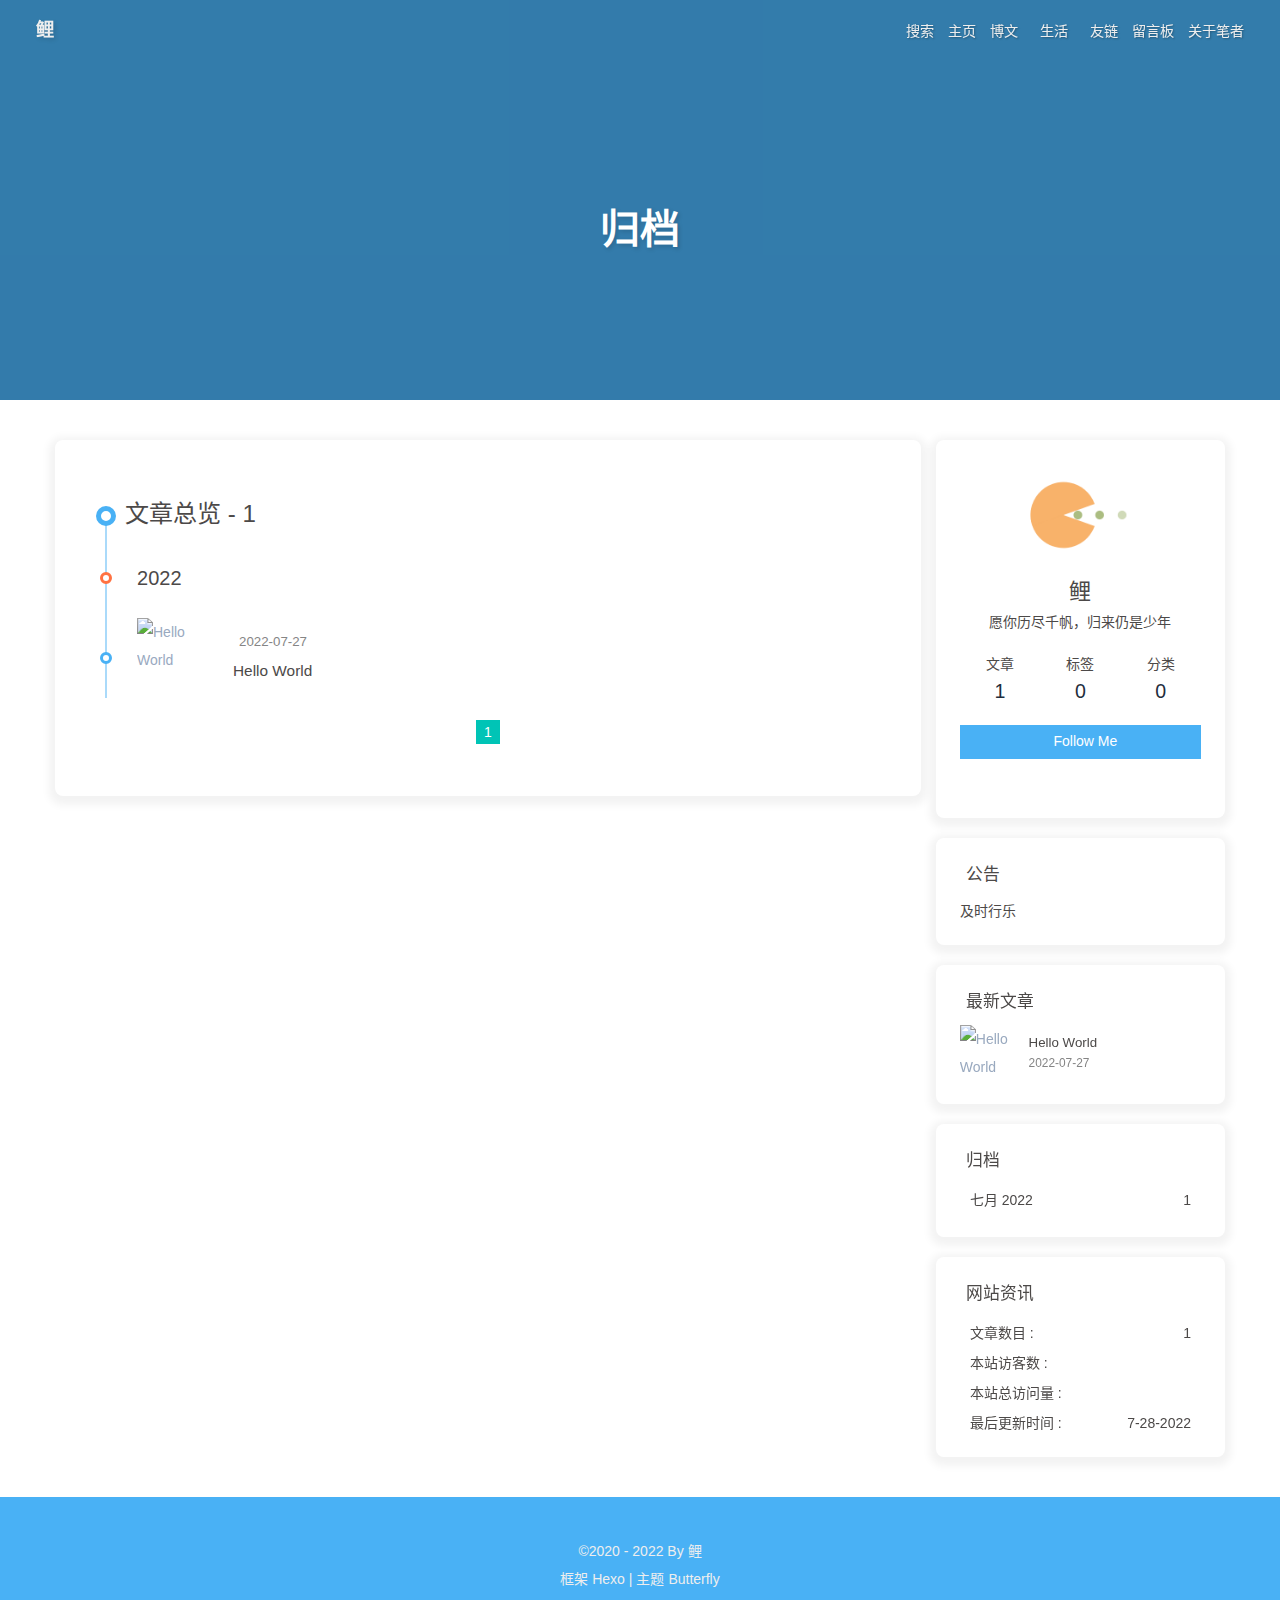
==== commit 57f8a64e: "Site updated: 2022-07-28 13:58:34" ====
--- a/archives/index.html
+++ b/archives/index.html
@@ -50,7 +50,7 @@
   isHome: false,
   isHighlightShrink: false,
   isToc: false,
-  postUpdate: '2022-07-28 13:54:12'
+  postUpdate: '2022-07-28 13:58:26'
 }</script><noscript><style type="text/css">
   #nav {
     opacity: 1
@@ -139,7 +139,7 @@
       }
     }
     detectApple()
-    })(window)</script><link rel="stylesheet" href="/xxx.css"><meta name="generator" content="Hexo 6.2.0"></head><body><div id="sidebar"><div id="menu-mask"></div><div id="sidebar-menus"><div class="avatar-img is-center"><img src="/img/loading.gif" data-original="/img/avatar.jpg" onerror="onerror=null;src='/img/friend_404.gif'" alt="avatar"/></div><div class="sidebar-site-data site-data is-center"><a href="/archives/"><div class="headline">文章</div><div class="length-num">1</div></a><a href="/tags/"><div class="headline">标签</div><div class="length-num">0</div></a><a href="/categories/"><div class="headline">分类</div><div class="length-num">0</div></a></div><hr/><div class="menus_items"><div class="menus_item"><a class="site-page" href="/"><i class="fa-fw fas fa-home"></i><span> 主页</span></a></div><div class="menus_item"><a class="site-page group" href="javascript:void(0);"><i class="fa-fw fa fa-graduation-cap"></i><span> 博文</span><i class="fas fa-chevron-down"></i></a><ul class="menus_item_child"><li><a class="site-page child" href="/categories/"><i class="fa-fw fa fa-archive"></i><span> 分类</span></a></li><li><a class="site-page child" href="/tags/"><i class="fa-fw fa fa-tags"></i><span> 标签</span></a></li><li><a class="site-page child" href="/archives/"><i class="fa-fw fa fa-folder-open"></i><span> 归档</span></a></li></ul></div><div class="menus_item"><a class="site-page group" href="javascript:void(0);"><i class="fa-fw fas fa-list"></i><span> 生活</span><i class="fas fa-chevron-down"></i></a><ul class="menus_item_child"><li><a class="site-page child" href="/shuoshuo/"><i class="fa-fw fa fa-comments-o"></i><span> 分享</span></a></li><li><a class="site-page child" href="/photos/"><i class="fa-fw fa fa-camera-retro"></i><span> 相册</span></a></li><li><a class="site-page child" href="/music/"><i class="fa-fw fa fa-music"></i><span> 音乐</span></a></li><li><a class="site-page child" href="/movies/"><i class="fa-fw fas fa-video"></i><span> 影视</span></a></li></ul></div><div class="menus_item"><a class="site-page" href="/links/"><i class="fa-fw fa fa-link"></i><span> 友链</span></a></div><div class="menus_item"><a class="site-page" href="/comment/"><i class="fa-fw fa fa-paper-plane"></i><span> 留言板</span></a></div><div class="menus_item"><a class="site-page" href="/about/"><i class="fa-fw fas fa-heart"></i><span> 关于笔者</span></a></div></div></div></div><div class="page" id="body-wrap"><header class="not-home-page" id="page-header" style="background-image: url('/img/archive.jpg')"><nav id="nav"><span id="blog_name"><a id="site-name" href="/">鲤</a></span><div id="menus"><div id="search-button"><a class="site-page social-icon search"><i class="fas fa-search fa-fw"></i><span> 搜索</span></a></div><div class="menus_items"><div class="menus_item"><a class="site-page" href="/"><i class="fa-fw fas fa-home"></i><span> 主页</span></a></div><div class="menus_item"><a class="site-page group" href="javascript:void(0);"><i class="fa-fw fa fa-graduation-cap"></i><span> 博文</span><i class="fas fa-chevron-down"></i></a><ul class="menus_item_child"><li><a class="site-page child" href="/categories/"><i class="fa-fw fa fa-archive"></i><span> 分类</span></a></li><li><a class="site-page child" href="/tags/"><i class="fa-fw fa fa-tags"></i><span> 标签</span></a></li><li><a class="site-page child" href="/archives/"><i class="fa-fw fa fa-folder-open"></i><span> 归档</span></a></li></ul></div><div class="menus_item"><a class="site-page group" href="javascript:void(0);"><i class="fa-fw fas fa-list"></i><span> 生活</span><i class="fas fa-chevron-down"></i></a><ul class="menus_item_child"><li><a class="site-page child" href="/shuoshuo/"><i class="fa-fw fa fa-comments-o"></i><span> 分享</span></a></li><li><a class="site-page child" href="/photos/"><i class="fa-fw fa fa-camera-retro"></i><span> 相册</span></a></li><li><a class="site-page child" href="/music/"><i class="fa-fw fa fa-music"></i><span> 音乐</span></a></li><li><a class="site-page child" href="/movies/"><i class="fa-fw fas fa-video"></i><span> 影视</span></a></li></ul></div><div class="menus_item"><a class="site-page" href="/links/"><i class="fa-fw fa fa-link"></i><span> 友链</span></a></div><div class="menus_item"><a class="site-page" href="/comment/"><i class="fa-fw fa fa-paper-plane"></i><span> 留言板</span></a></div><div class="menus_item"><a class="site-page" href="/about/"><i class="fa-fw fas fa-heart"></i><span> 关于笔者</span></a></div></div><div id="toggle-menu"><a class="site-page"><i class="fas fa-bars fa-fw"></i></a></div></div></nav><div id="page-site-info"><h1 id="site-title">归档</h1></div></header><main class="layout" id="content-inner"><div id="archive"><div class="article-sort-title">文章总览 - 1</div><div class="article-sort"><div class="article-sort-item year">2022</div><div class="article-sort-item"><a class="article-sort-item-img" href="/2022/07/27/hello-world/" title="Hello World"><img src="/img/loading.gif" data-original="/img/background.jpg" alt="Hello World" onerror="this.onerror=null;this.src='/img/404.jpg'"></a><div class="article-sort-item-info"><div class="article-sort-item-time"><i class="far fa-calendar-alt"></i><time class="post-meta-date-created" datetime="2022-07-27T11:50:04.929Z" title="发表于 2022-07-27 19:50:04">2022-07-27</time></div><a class="article-sort-item-title" href="/2022/07/27/hello-world/" title="Hello World">Hello World</a></div></div></div><nav id="pagination"><div class="pagination"><span class="page-number current">1</span></div></nav></div><div class="aside-content" id="aside-content"><div class="card-widget card-info"><div class="is-center"><div class="avatar-img"><img src="/img/loading.gif" data-original="/img/avatar.jpg" onerror="this.onerror=null;this.src='/img/friend_404.gif'" alt="avatar"/></div><div class="author-info__name">鲤</div><div class="author-info__description">愿你历尽千帆，归来仍是少年</div></div><div class="card-info-data site-data is-center"><a href="/archives/"><div class="headline">文章</div><div class="length-num">1</div></a><a href="/tags/"><div class="headline">标签</div><div class="length-num">0</div></a><a href="/categories/"><div class="headline">分类</div><div class="length-num">0</div></a></div><a id="card-info-btn" target="_blank" rel="noopener" href="https://github.com/lizhan03"><i class="fab fa-github"></i><span>Follow Me</span></a><div class="card-info-social-icons is-center"><a class="social-icon" href="https://githubfast.com/lizhan03" target="_blank" title="Github"><i class="fab fa-github"></i></a><a class="social-icon" href="https://blog.csdn.net/lizhan03?type=blog" target="_blank" title="CSDN"><i class="fa fa-book-open"></i></a><a class="social-icon" href="tencent://AddContact/?fromId=45&amp;fromSubId=1&amp;subcmd=all&amp;uin=2775134243&amp;website=www.oicqzone.com" target="_blank" title="QQ"><i class="fab fa-qq"></i></a><a class="social-icon" href="mailto:2775134243@qq.com" target="_blank" title="Email"><i class="fas fa-envelope-open-text"></i></a></div></div><div class="card-widget card-announcement"><div class="item-headline"><i class="fas fa-bullhorn fa-shake"></i><span>公告</span></div><div class="announcement_content">及时行乐</div></div><div class="sticky_layout"><div class="card-widget card-recent-post"><div class="item-headline"><i class="fas fa-history"></i><span>最新文章</span></div><div class="aside-list"><div class="aside-list-item"><a class="thumbnail" href="/2022/07/27/hello-world/" title="Hello World"><img src="/img/loading.gif" data-original="/img/background.jpg" onerror="this.onerror=null;this.src='/img/404.jpg'" alt="Hello World"/></a><div class="content"><a class="title" href="/2022/07/27/hello-world/" title="Hello World">Hello World</a><time datetime="2022-07-27T11:50:04.929Z" title="发表于 2022-07-27 19:50:04">2022-07-27</time></div></div></div></div><div class="card-widget card-archives"><div class="item-headline"><i class="fas fa-archive"></i><span>归档</span></div><ul class="card-archive-list"><li class="card-archive-list-item"><a class="card-archive-list-link" href="/archives/2022/07/"><span class="card-archive-list-date">七月 2022</span><span class="card-archive-list-count">1</span></a></li></ul></div><div class="card-widget card-webinfo"><div class="item-headline"><i class="fas fa-chart-line"></i><span>网站资讯</span></div><div class="webinfo"><div class="webinfo-item"><div class="item-name">文章数目 :</div><div class="item-count">1</div></div><div class="webinfo-item"><div class="item-name">本站访客数 :</div><div class="item-count" id="busuanzi_value_site_uv"><i class="fa-solid fa-spinner fa-spin"></i></div></div><div class="webinfo-item"><div class="item-name">本站总访问量 :</div><div class="item-count" id="busuanzi_value_site_pv"><i class="fa-solid fa-spinner fa-spin"></i></div></div><div class="webinfo-item"><div class="item-name">最后更新时间 :</div><div class="item-count" id="last-push-date" data-lastPushDate="2022-07-28T05:54:12.864Z"><i class="fa-solid fa-spinner fa-spin"></i></div></div></div></div></div></div></main><footer id="footer" style="background-image: url('/img/archive.jpg')"><div id="footer-wrap"><div class="copyright">&copy;2020 - 2022 By 鲤</div><div class="framework-info"><span>框架 </span><a target="_blank" rel="noopener" href="https://hexo.io">Hexo</a><span class="footer-separator">|</span><span>主题 </span><a target="_blank" rel="noopener" href="https://github.com/jerryc127/hexo-theme-butterfly">Butterfly</a></div></div></footer></div><div id="rightside"><div id="rightside-config-hide"><button id="darkmode" type="button" title="浅色和深色模式转换"><i class="fas fa-adjust"></i></button><button id="hide-aside-btn" type="button" title="单栏和双栏切换"><i class="fas fa-arrows-alt-h"></i></button></div><div id="rightside-config-show"><button id="rightside_config" type="button" title="设置"><i class="fas fa-cog fa-spin"></i></button><button id="chat_btn" type="button" title="聊天"><i class="fas fa-sms"></i></button><button id="go-up" type="button" title="回到顶部"><i class="fas fa-arrow-up"></i></button></div></div><div id="local-search"><div class="search-dialog"><nav class="search-nav"><span class="search-dialog-title">搜索</span><span id="loading-status"></span><button class="search-close-button"><i class="fas fa-times"></i></button></nav><div class="is-center" id="loading-database"><i class="fas fa-spinner fa-pulse"></i><span>  数据库加载中</span></div><div class="search-wrap"><div id="local-search-input"><div class="local-search-box"><input class="local-search-box--input" placeholder="搜索文章" type="text"/></div></div><hr/><div id="local-search-results"></div></div></div><div id="search-mask"></div></div><div><script src="/js/utils.js"></script><script src="/js/main.js"></script><script src="https://cdn.jsdelivr.net/npm/@fancyapps/ui/dist/fancybox.umd.min.js"></script><script src="/js/search/local-search.js"></script><div class="js-pjax"></div><script defer="defer" id="fluttering_ribbon" mobile="false" src="https://cdn.jsdelivr.net/npm/butterfly-extsrc/dist/canvas-fluttering-ribbon.min.js"></script><script id="click-heart" src="https://cdn.jsdelivr.net/npm/butterfly-extsrc/dist/click-heart.min.js" async="async" mobile="false"></script><script src="//code.tidio.co/null.js" async="async"></script><script>function onTidioChatApiReady() {
+    })(window)</script><link rel="stylesheet" href="/xxx.css"><meta name="generator" content="Hexo 6.2.0"></head><body><div id="sidebar"><div id="menu-mask"></div><div id="sidebar-menus"><div class="avatar-img is-center"><img src="/img/loading.gif" data-original="/img/avatar.jpg" onerror="onerror=null;src='/img/friend_404.gif'" alt="avatar"/></div><div class="sidebar-site-data site-data is-center"><a href="/archives/"><div class="headline">文章</div><div class="length-num">1</div></a><a href="/tags/"><div class="headline">标签</div><div class="length-num">0</div></a><a href="/categories/"><div class="headline">分类</div><div class="length-num">0</div></a></div><hr/><div class="menus_items"><div class="menus_item"><a class="site-page" href="/"><i class="fa-fw fas fa-home"></i><span> 主页</span></a></div><div class="menus_item"><a class="site-page group" href="javascript:void(0);"><i class="fa-fw fa fa-graduation-cap"></i><span> 博文</span><i class="fas fa-chevron-down"></i></a><ul class="menus_item_child"><li><a class="site-page child" href="/categories/"><i class="fa-fw fa fa-archive"></i><span> 分类</span></a></li><li><a class="site-page child" href="/tags/"><i class="fa-fw fa fa-tags"></i><span> 标签</span></a></li><li><a class="site-page child" href="/archives/"><i class="fa-fw fa fa-folder-open"></i><span> 归档</span></a></li></ul></div><div class="menus_item"><a class="site-page group" href="javascript:void(0);"><i class="fa-fw fas fa-list"></i><span> 生活</span><i class="fas fa-chevron-down"></i></a><ul class="menus_item_child"><li><a class="site-page child" href="/shuoshuo/"><i class="fa-fw fa fa-comments-o"></i><span> 分享</span></a></li><li><a class="site-page child" href="/photos/"><i class="fa-fw fa fa-camera-retro"></i><span> 相册</span></a></li><li><a class="site-page child" href="/music/"><i class="fa-fw fa fa-music"></i><span> 音乐</span></a></li><li><a class="site-page child" href="/movies/"><i class="fa-fw fas fa-video"></i><span> 影视</span></a></li></ul></div><div class="menus_item"><a class="site-page" href="/links/"><i class="fa-fw fa fa-link"></i><span> 友链</span></a></div><div class="menus_item"><a class="site-page" href="/comment/"><i class="fa-fw fa fa-paper-plane"></i><span> 留言板</span></a></div><div class="menus_item"><a class="site-page" href="/about/"><i class="fa-fw fas fa-heart"></i><span> 关于笔者</span></a></div></div></div></div><div class="page" id="body-wrap"><header class="not-home-page" id="page-header" style="background-image: url('/img/archive.jpg')"><nav id="nav"><span id="blog_name"><a id="site-name" href="/">鲤</a></span><div id="menus"><div id="search-button"><a class="site-page social-icon search"><i class="fas fa-search fa-fw"></i><span> 搜索</span></a></div><div class="menus_items"><div class="menus_item"><a class="site-page" href="/"><i class="fa-fw fas fa-home"></i><span> 主页</span></a></div><div class="menus_item"><a class="site-page group" href="javascript:void(0);"><i class="fa-fw fa fa-graduation-cap"></i><span> 博文</span><i class="fas fa-chevron-down"></i></a><ul class="menus_item_child"><li><a class="site-page child" href="/categories/"><i class="fa-fw fa fa-archive"></i><span> 分类</span></a></li><li><a class="site-page child" href="/tags/"><i class="fa-fw fa fa-tags"></i><span> 标签</span></a></li><li><a class="site-page child" href="/archives/"><i class="fa-fw fa fa-folder-open"></i><span> 归档</span></a></li></ul></div><div class="menus_item"><a class="site-page group" href="javascript:void(0);"><i class="fa-fw fas fa-list"></i><span> 生活</span><i class="fas fa-chevron-down"></i></a><ul class="menus_item_child"><li><a class="site-page child" href="/shuoshuo/"><i class="fa-fw fa fa-comments-o"></i><span> 分享</span></a></li><li><a class="site-page child" href="/photos/"><i class="fa-fw fa fa-camera-retro"></i><span> 相册</span></a></li><li><a class="site-page child" href="/music/"><i class="fa-fw fa fa-music"></i><span> 音乐</span></a></li><li><a class="site-page child" href="/movies/"><i class="fa-fw fas fa-video"></i><span> 影视</span></a></li></ul></div><div class="menus_item"><a class="site-page" href="/links/"><i class="fa-fw fa fa-link"></i><span> 友链</span></a></div><div class="menus_item"><a class="site-page" href="/comment/"><i class="fa-fw fa fa-paper-plane"></i><span> 留言板</span></a></div><div class="menus_item"><a class="site-page" href="/about/"><i class="fa-fw fas fa-heart"></i><span> 关于笔者</span></a></div></div><div id="toggle-menu"><a class="site-page"><i class="fas fa-bars fa-fw"></i></a></div></div></nav><div id="page-site-info"><h1 id="site-title">归档</h1></div></header><main class="layout" id="content-inner"><div id="archive"><div class="article-sort-title">文章总览 - 1</div><div class="article-sort"><div class="article-sort-item year">2022</div><div class="article-sort-item"><a class="article-sort-item-img" href="/2022/07/27/hello-world/" title="Hello World"><img src="/img/loading.gif" data-original="/img/background.jpg" alt="Hello World" onerror="this.onerror=null;this.src='/img/404.jpg'"></a><div class="article-sort-item-info"><div class="article-sort-item-time"><i class="far fa-calendar-alt"></i><time class="post-meta-date-created" datetime="2022-07-27T11:50:04.929Z" title="发表于 2022-07-27 19:50:04">2022-07-27</time></div><a class="article-sort-item-title" href="/2022/07/27/hello-world/" title="Hello World">Hello World</a></div></div></div><nav id="pagination"><div class="pagination"><span class="page-number current">1</span></div></nav></div><div class="aside-content" id="aside-content"><div class="card-widget card-info"><div class="is-center"><div class="avatar-img"><img src="/img/loading.gif" data-original="/img/avatar.jpg" onerror="this.onerror=null;this.src='/img/friend_404.gif'" alt="avatar"/></div><div class="author-info__name">鲤</div><div class="author-info__description">愿你历尽千帆，归来仍是少年</div></div><div class="card-info-data site-data is-center"><a href="/archives/"><div class="headline">文章</div><div class="length-num">1</div></a><a href="/tags/"><div class="headline">标签</div><div class="length-num">0</div></a><a href="/categories/"><div class="headline">分类</div><div class="length-num">0</div></a></div><a id="card-info-btn" target="_blank" rel="noopener" href="https://github.com/lizhan03"><i class="fab fa-github"></i><span>Follow Me</span></a><div class="card-info-social-icons is-center"><a class="social-icon" href="https://githubfast.com/lizhan03" target="_blank" title="Github"><i class="fab fa-github"></i></a><a class="social-icon" href="https://blog.csdn.net/lizhan03?type=blog" target="_blank" title="CSDN"><i class="fa fa-book-open"></i></a><a class="social-icon" href="tencent://AddContact/?fromId=45&amp;fromSubId=1&amp;subcmd=all&amp;uin=2775134243&amp;website=www.oicqzone.com" target="_blank" title="QQ"><i class="fab fa-qq"></i></a><a class="social-icon" href="mailto:2775134243@qq.com" target="_blank" title="Email"><i class="fas fa-envelope-open-text"></i></a></div></div><div class="card-widget card-announcement"><div class="item-headline"><i class="fas fa-bullhorn fa-shake"></i><span>公告</span></div><div class="announcement_content">及时行乐</div></div><div class="sticky_layout"><div class="card-widget card-recent-post"><div class="item-headline"><i class="fas fa-history"></i><span>最新文章</span></div><div class="aside-list"><div class="aside-list-item"><a class="thumbnail" href="/2022/07/27/hello-world/" title="Hello World"><img src="/img/loading.gif" data-original="/img/background.jpg" onerror="this.onerror=null;this.src='/img/404.jpg'" alt="Hello World"/></a><div class="content"><a class="title" href="/2022/07/27/hello-world/" title="Hello World">Hello World</a><time datetime="2022-07-27T11:50:04.929Z" title="发表于 2022-07-27 19:50:04">2022-07-27</time></div></div></div></div><div class="card-widget card-archives"><div class="item-headline"><i class="fas fa-archive"></i><span>归档</span></div><ul class="card-archive-list"><li class="card-archive-list-item"><a class="card-archive-list-link" href="/archives/2022/07/"><span class="card-archive-list-date">七月 2022</span><span class="card-archive-list-count">1</span></a></li></ul></div><div class="card-widget card-webinfo"><div class="item-headline"><i class="fas fa-chart-line"></i><span>网站资讯</span></div><div class="webinfo"><div class="webinfo-item"><div class="item-name">文章数目 :</div><div class="item-count">1</div></div><div class="webinfo-item"><div class="item-name">本站访客数 :</div><div class="item-count" id="busuanzi_value_site_uv"><i class="fa-solid fa-spinner fa-spin"></i></div></div><div class="webinfo-item"><div class="item-name">本站总访问量 :</div><div class="item-count" id="busuanzi_value_site_pv"><i class="fa-solid fa-spinner fa-spin"></i></div></div><div class="webinfo-item"><div class="item-name">最后更新时间 :</div><div class="item-count" id="last-push-date" data-lastPushDate="2022-07-28T05:58:26.737Z"><i class="fa-solid fa-spinner fa-spin"></i></div></div></div></div></div></div></main><footer id="footer"><div id="footer-wrap"><div class="copyright">&copy;2020 - 2022 By 鲤</div><div class="framework-info"><span>框架 </span><a target="_blank" rel="noopener" href="https://hexo.io">Hexo</a><span class="footer-separator">|</span><span>主题 </span><a target="_blank" rel="noopener" href="https://github.com/jerryc127/hexo-theme-butterfly">Butterfly</a></div></div></footer></div><div id="rightside"><div id="rightside-config-hide"><button id="darkmode" type="button" title="浅色和深色模式转换"><i class="fas fa-adjust"></i></button><button id="hide-aside-btn" type="button" title="单栏和双栏切换"><i class="fas fa-arrows-alt-h"></i></button></div><div id="rightside-config-show"><button id="rightside_config" type="button" title="设置"><i class="fas fa-cog fa-spin"></i></button><button id="chat_btn" type="button" title="聊天"><i class="fas fa-sms"></i></button><button id="go-up" type="button" title="回到顶部"><i class="fas fa-arrow-up"></i></button></div></div><div id="local-search"><div class="search-dialog"><nav class="search-nav"><span class="search-dialog-title">搜索</span><span id="loading-status"></span><button class="search-close-button"><i class="fas fa-times"></i></button></nav><div class="is-center" id="loading-database"><i class="fas fa-spinner fa-pulse"></i><span>  数据库加载中</span></div><div class="search-wrap"><div id="local-search-input"><div class="local-search-box"><input class="local-search-box--input" placeholder="搜索文章" type="text"/></div></div><hr/><div id="local-search-results"></div></div></div><div id="search-mask"></div></div><div><script src="/js/utils.js"></script><script src="/js/main.js"></script><script src="https://cdn.jsdelivr.net/npm/@fancyapps/ui/dist/fancybox.umd.min.js"></script><script src="/js/search/local-search.js"></script><div class="js-pjax"></div><script defer="defer" id="fluttering_ribbon" mobile="false" src="https://cdn.jsdelivr.net/npm/butterfly-extsrc/dist/canvas-fluttering-ribbon.min.js"></script><script id="click-heart" src="https://cdn.jsdelivr.net/npm/butterfly-extsrc/dist/click-heart.min.js" async="async" mobile="false"></script><script src="//code.tidio.co/null.js" async="async"></script><script>function onTidioChatApiReady() {
   window.tidioChatApi.hide();
   window.tidioChatApi.on("close", function() {
     window.tidioChatApi.hide();
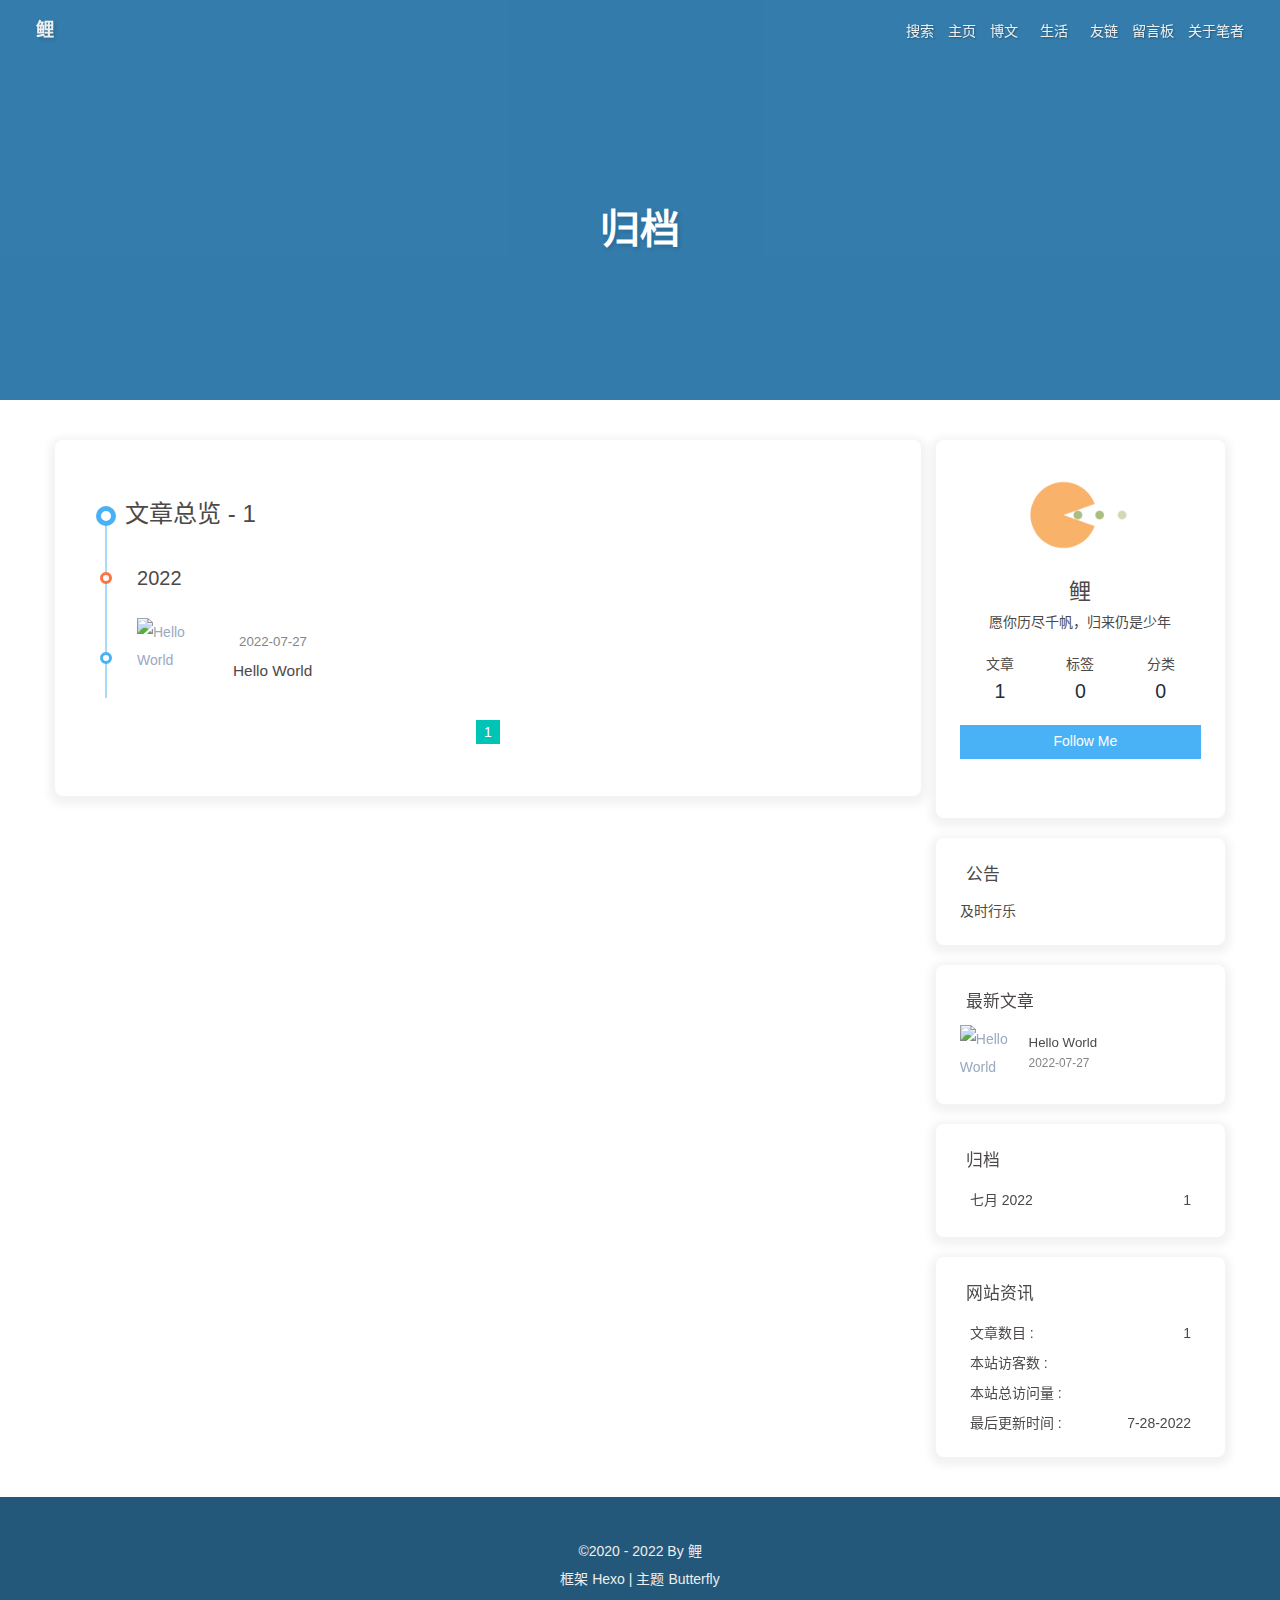
==== commit 885a3a37: "Site updated: 2022-07-28 14:01:07" ====
--- a/archives/index.html
+++ b/archives/index.html
@@ -50,7 +50,7 @@
   isHome: false,
   isHighlightShrink: false,
   isToc: false,
-  postUpdate: '2022-07-28 13:58:26'
+  postUpdate: '2022-07-28 14:01:06'
 }</script><noscript><style type="text/css">
   #nav {
     opacity: 1
@@ -139,7 +139,7 @@
       }
     }
     detectApple()
-    })(window)</script><link rel="stylesheet" href="/xxx.css"><meta name="generator" content="Hexo 6.2.0"></head><body><div id="sidebar"><div id="menu-mask"></div><div id="sidebar-menus"><div class="avatar-img is-center"><img src="/img/loading.gif" data-original="/img/avatar.jpg" onerror="onerror=null;src='/img/friend_404.gif'" alt="avatar"/></div><div class="sidebar-site-data site-data is-center"><a href="/archives/"><div class="headline">文章</div><div class="length-num">1</div></a><a href="/tags/"><div class="headline">标签</div><div class="length-num">0</div></a><a href="/categories/"><div class="headline">分类</div><div class="length-num">0</div></a></div><hr/><div class="menus_items"><div class="menus_item"><a class="site-page" href="/"><i class="fa-fw fas fa-home"></i><span> 主页</span></a></div><div class="menus_item"><a class="site-page group" href="javascript:void(0);"><i class="fa-fw fa fa-graduation-cap"></i><span> 博文</span><i class="fas fa-chevron-down"></i></a><ul class="menus_item_child"><li><a class="site-page child" href="/categories/"><i class="fa-fw fa fa-archive"></i><span> 分类</span></a></li><li><a class="site-page child" href="/tags/"><i class="fa-fw fa fa-tags"></i><span> 标签</span></a></li><li><a class="site-page child" href="/archives/"><i class="fa-fw fa fa-folder-open"></i><span> 归档</span></a></li></ul></div><div class="menus_item"><a class="site-page group" href="javascript:void(0);"><i class="fa-fw fas fa-list"></i><span> 生活</span><i class="fas fa-chevron-down"></i></a><ul class="menus_item_child"><li><a class="site-page child" href="/shuoshuo/"><i class="fa-fw fa fa-comments-o"></i><span> 分享</span></a></li><li><a class="site-page child" href="/photos/"><i class="fa-fw fa fa-camera-retro"></i><span> 相册</span></a></li><li><a class="site-page child" href="/music/"><i class="fa-fw fa fa-music"></i><span> 音乐</span></a></li><li><a class="site-page child" href="/movies/"><i class="fa-fw fas fa-video"></i><span> 影视</span></a></li></ul></div><div class="menus_item"><a class="site-page" href="/links/"><i class="fa-fw fa fa-link"></i><span> 友链</span></a></div><div class="menus_item"><a class="site-page" href="/comment/"><i class="fa-fw fa fa-paper-plane"></i><span> 留言板</span></a></div><div class="menus_item"><a class="site-page" href="/about/"><i class="fa-fw fas fa-heart"></i><span> 关于笔者</span></a></div></div></div></div><div class="page" id="body-wrap"><header class="not-home-page" id="page-header" style="background-image: url('/img/archive.jpg')"><nav id="nav"><span id="blog_name"><a id="site-name" href="/">鲤</a></span><div id="menus"><div id="search-button"><a class="site-page social-icon search"><i class="fas fa-search fa-fw"></i><span> 搜索</span></a></div><div class="menus_items"><div class="menus_item"><a class="site-page" href="/"><i class="fa-fw fas fa-home"></i><span> 主页</span></a></div><div class="menus_item"><a class="site-page group" href="javascript:void(0);"><i class="fa-fw fa fa-graduation-cap"></i><span> 博文</span><i class="fas fa-chevron-down"></i></a><ul class="menus_item_child"><li><a class="site-page child" href="/categories/"><i class="fa-fw fa fa-archive"></i><span> 分类</span></a></li><li><a class="site-page child" href="/tags/"><i class="fa-fw fa fa-tags"></i><span> 标签</span></a></li><li><a class="site-page child" href="/archives/"><i class="fa-fw fa fa-folder-open"></i><span> 归档</span></a></li></ul></div><div class="menus_item"><a class="site-page group" href="javascript:void(0);"><i class="fa-fw fas fa-list"></i><span> 生活</span><i class="fas fa-chevron-down"></i></a><ul class="menus_item_child"><li><a class="site-page child" href="/shuoshuo/"><i class="fa-fw fa fa-comments-o"></i><span> 分享</span></a></li><li><a class="site-page child" href="/photos/"><i class="fa-fw fa fa-camera-retro"></i><span> 相册</span></a></li><li><a class="site-page child" href="/music/"><i class="fa-fw fa fa-music"></i><span> 音乐</span></a></li><li><a class="site-page child" href="/movies/"><i class="fa-fw fas fa-video"></i><span> 影视</span></a></li></ul></div><div class="menus_item"><a class="site-page" href="/links/"><i class="fa-fw fa fa-link"></i><span> 友链</span></a></div><div class="menus_item"><a class="site-page" href="/comment/"><i class="fa-fw fa fa-paper-plane"></i><span> 留言板</span></a></div><div class="menus_item"><a class="site-page" href="/about/"><i class="fa-fw fas fa-heart"></i><span> 关于笔者</span></a></div></div><div id="toggle-menu"><a class="site-page"><i class="fas fa-bars fa-fw"></i></a></div></div></nav><div id="page-site-info"><h1 id="site-title">归档</h1></div></header><main class="layout" id="content-inner"><div id="archive"><div class="article-sort-title">文章总览 - 1</div><div class="article-sort"><div class="article-sort-item year">2022</div><div class="article-sort-item"><a class="article-sort-item-img" href="/2022/07/27/hello-world/" title="Hello World"><img src="/img/loading.gif" data-original="/img/background.jpg" alt="Hello World" onerror="this.onerror=null;this.src='/img/404.jpg'"></a><div class="article-sort-item-info"><div class="article-sort-item-time"><i class="far fa-calendar-alt"></i><time class="post-meta-date-created" datetime="2022-07-27T11:50:04.929Z" title="发表于 2022-07-27 19:50:04">2022-07-27</time></div><a class="article-sort-item-title" href="/2022/07/27/hello-world/" title="Hello World">Hello World</a></div></div></div><nav id="pagination"><div class="pagination"><span class="page-number current">1</span></div></nav></div><div class="aside-content" id="aside-content"><div class="card-widget card-info"><div class="is-center"><div class="avatar-img"><img src="/img/loading.gif" data-original="/img/avatar.jpg" onerror="this.onerror=null;this.src='/img/friend_404.gif'" alt="avatar"/></div><div class="author-info__name">鲤</div><div class="author-info__description">愿你历尽千帆，归来仍是少年</div></div><div class="card-info-data site-data is-center"><a href="/archives/"><div class="headline">文章</div><div class="length-num">1</div></a><a href="/tags/"><div class="headline">标签</div><div class="length-num">0</div></a><a href="/categories/"><div class="headline">分类</div><div class="length-num">0</div></a></div><a id="card-info-btn" target="_blank" rel="noopener" href="https://github.com/lizhan03"><i class="fab fa-github"></i><span>Follow Me</span></a><div class="card-info-social-icons is-center"><a class="social-icon" href="https://githubfast.com/lizhan03" target="_blank" title="Github"><i class="fab fa-github"></i></a><a class="social-icon" href="https://blog.csdn.net/lizhan03?type=blog" target="_blank" title="CSDN"><i class="fa fa-book-open"></i></a><a class="social-icon" href="tencent://AddContact/?fromId=45&amp;fromSubId=1&amp;subcmd=all&amp;uin=2775134243&amp;website=www.oicqzone.com" target="_blank" title="QQ"><i class="fab fa-qq"></i></a><a class="social-icon" href="mailto:2775134243@qq.com" target="_blank" title="Email"><i class="fas fa-envelope-open-text"></i></a></div></div><div class="card-widget card-announcement"><div class="item-headline"><i class="fas fa-bullhorn fa-shake"></i><span>公告</span></div><div class="announcement_content">及时行乐</div></div><div class="sticky_layout"><div class="card-widget card-recent-post"><div class="item-headline"><i class="fas fa-history"></i><span>最新文章</span></div><div class="aside-list"><div class="aside-list-item"><a class="thumbnail" href="/2022/07/27/hello-world/" title="Hello World"><img src="/img/loading.gif" data-original="/img/background.jpg" onerror="this.onerror=null;this.src='/img/404.jpg'" alt="Hello World"/></a><div class="content"><a class="title" href="/2022/07/27/hello-world/" title="Hello World">Hello World</a><time datetime="2022-07-27T11:50:04.929Z" title="发表于 2022-07-27 19:50:04">2022-07-27</time></div></div></div></div><div class="card-widget card-archives"><div class="item-headline"><i class="fas fa-archive"></i><span>归档</span></div><ul class="card-archive-list"><li class="card-archive-list-item"><a class="card-archive-list-link" href="/archives/2022/07/"><span class="card-archive-list-date">七月 2022</span><span class="card-archive-list-count">1</span></a></li></ul></div><div class="card-widget card-webinfo"><div class="item-headline"><i class="fas fa-chart-line"></i><span>网站资讯</span></div><div class="webinfo"><div class="webinfo-item"><div class="item-name">文章数目 :</div><div class="item-count">1</div></div><div class="webinfo-item"><div class="item-name">本站访客数 :</div><div class="item-count" id="busuanzi_value_site_uv"><i class="fa-solid fa-spinner fa-spin"></i></div></div><div class="webinfo-item"><div class="item-name">本站总访问量 :</div><div class="item-count" id="busuanzi_value_site_pv"><i class="fa-solid fa-spinner fa-spin"></i></div></div><div class="webinfo-item"><div class="item-name">最后更新时间 :</div><div class="item-count" id="last-push-date" data-lastPushDate="2022-07-28T05:58:26.737Z"><i class="fa-solid fa-spinner fa-spin"></i></div></div></div></div></div></div></main><footer id="footer"><div id="footer-wrap"><div class="copyright">&copy;2020 - 2022 By 鲤</div><div class="framework-info"><span>框架 </span><a target="_blank" rel="noopener" href="https://hexo.io">Hexo</a><span class="footer-separator">|</span><span>主题 </span><a target="_blank" rel="noopener" href="https://github.com/jerryc127/hexo-theme-butterfly">Butterfly</a></div></div></footer></div><div id="rightside"><div id="rightside-config-hide"><button id="darkmode" type="button" title="浅色和深色模式转换"><i class="fas fa-adjust"></i></button><button id="hide-aside-btn" type="button" title="单栏和双栏切换"><i class="fas fa-arrows-alt-h"></i></button></div><div id="rightside-config-show"><button id="rightside_config" type="button" title="设置"><i class="fas fa-cog fa-spin"></i></button><button id="chat_btn" type="button" title="聊天"><i class="fas fa-sms"></i></button><button id="go-up" type="button" title="回到顶部"><i class="fas fa-arrow-up"></i></button></div></div><div id="local-search"><div class="search-dialog"><nav class="search-nav"><span class="search-dialog-title">搜索</span><span id="loading-status"></span><button class="search-close-button"><i class="fas fa-times"></i></button></nav><div class="is-center" id="loading-database"><i class="fas fa-spinner fa-pulse"></i><span>  数据库加载中</span></div><div class="search-wrap"><div id="local-search-input"><div class="local-search-box"><input class="local-search-box--input" placeholder="搜索文章" type="text"/></div></div><hr/><div id="local-search-results"></div></div></div><div id="search-mask"></div></div><div><script src="/js/utils.js"></script><script src="/js/main.js"></script><script src="https://cdn.jsdelivr.net/npm/@fancyapps/ui/dist/fancybox.umd.min.js"></script><script src="/js/search/local-search.js"></script><div class="js-pjax"></div><script defer="defer" id="fluttering_ribbon" mobile="false" src="https://cdn.jsdelivr.net/npm/butterfly-extsrc/dist/canvas-fluttering-ribbon.min.js"></script><script id="click-heart" src="https://cdn.jsdelivr.net/npm/butterfly-extsrc/dist/click-heart.min.js" async="async" mobile="false"></script><script src="//code.tidio.co/null.js" async="async"></script><script>function onTidioChatApiReady() {
+    })(window)</script><link rel="stylesheet" href="/xxx.css"><meta name="generator" content="Hexo 6.2.0"></head><body><div id="sidebar"><div id="menu-mask"></div><div id="sidebar-menus"><div class="avatar-img is-center"><img src="/img/loading.gif" data-original="/img/avatar.jpg" onerror="onerror=null;src='/img/friend_404.gif'" alt="avatar"/></div><div class="sidebar-site-data site-data is-center"><a href="/archives/"><div class="headline">文章</div><div class="length-num">1</div></a><a href="/tags/"><div class="headline">标签</div><div class="length-num">0</div></a><a href="/categories/"><div class="headline">分类</div><div class="length-num">0</div></a></div><hr/><div class="menus_items"><div class="menus_item"><a class="site-page" href="/"><i class="fa-fw fas fa-home"></i><span> 主页</span></a></div><div class="menus_item"><a class="site-page group" href="javascript:void(0);"><i class="fa-fw fa fa-graduation-cap"></i><span> 博文</span><i class="fas fa-chevron-down"></i></a><ul class="menus_item_child"><li><a class="site-page child" href="/categories/"><i class="fa-fw fa fa-archive"></i><span> 分类</span></a></li><li><a class="site-page child" href="/tags/"><i class="fa-fw fa fa-tags"></i><span> 标签</span></a></li><li><a class="site-page child" href="/archives/"><i class="fa-fw fa fa-folder-open"></i><span> 归档</span></a></li></ul></div><div class="menus_item"><a class="site-page group" href="javascript:void(0);"><i class="fa-fw fas fa-list"></i><span> 生活</span><i class="fas fa-chevron-down"></i></a><ul class="menus_item_child"><li><a class="site-page child" href="/shuoshuo/"><i class="fa-fw fa fa-comments-o"></i><span> 分享</span></a></li><li><a class="site-page child" href="/photos/"><i class="fa-fw fa fa-camera-retro"></i><span> 相册</span></a></li><li><a class="site-page child" href="/music/"><i class="fa-fw fa fa-music"></i><span> 音乐</span></a></li><li><a class="site-page child" href="/movies/"><i class="fa-fw fas fa-video"></i><span> 影视</span></a></li></ul></div><div class="menus_item"><a class="site-page" href="/links/"><i class="fa-fw fa fa-link"></i><span> 友链</span></a></div><div class="menus_item"><a class="site-page" href="/comment/"><i class="fa-fw fa fa-paper-plane"></i><span> 留言板</span></a></div><div class="menus_item"><a class="site-page" href="/about/"><i class="fa-fw fas fa-heart"></i><span> 关于笔者</span></a></div></div></div></div><div class="page" id="body-wrap"><header class="not-home-page" id="page-header" style="background-image: url('/img/archive.jpg')"><nav id="nav"><span id="blog_name"><a id="site-name" href="/">鲤</a></span><div id="menus"><div id="search-button"><a class="site-page social-icon search"><i class="fas fa-search fa-fw"></i><span> 搜索</span></a></div><div class="menus_items"><div class="menus_item"><a class="site-page" href="/"><i class="fa-fw fas fa-home"></i><span> 主页</span></a></div><div class="menus_item"><a class="site-page group" href="javascript:void(0);"><i class="fa-fw fa fa-graduation-cap"></i><span> 博文</span><i class="fas fa-chevron-down"></i></a><ul class="menus_item_child"><li><a class="site-page child" href="/categories/"><i class="fa-fw fa fa-archive"></i><span> 分类</span></a></li><li><a class="site-page child" href="/tags/"><i class="fa-fw fa fa-tags"></i><span> 标签</span></a></li><li><a class="site-page child" href="/archives/"><i class="fa-fw fa fa-folder-open"></i><span> 归档</span></a></li></ul></div><div class="menus_item"><a class="site-page group" href="javascript:void(0);"><i class="fa-fw fas fa-list"></i><span> 生活</span><i class="fas fa-chevron-down"></i></a><ul class="menus_item_child"><li><a class="site-page child" href="/shuoshuo/"><i class="fa-fw fa fa-comments-o"></i><span> 分享</span></a></li><li><a class="site-page child" href="/photos/"><i class="fa-fw fa fa-camera-retro"></i><span> 相册</span></a></li><li><a class="site-page child" href="/music/"><i class="fa-fw fa fa-music"></i><span> 音乐</span></a></li><li><a class="site-page child" href="/movies/"><i class="fa-fw fas fa-video"></i><span> 影视</span></a></li></ul></div><div class="menus_item"><a class="site-page" href="/links/"><i class="fa-fw fa fa-link"></i><span> 友链</span></a></div><div class="menus_item"><a class="site-page" href="/comment/"><i class="fa-fw fa fa-paper-plane"></i><span> 留言板</span></a></div><div class="menus_item"><a class="site-page" href="/about/"><i class="fa-fw fas fa-heart"></i><span> 关于笔者</span></a></div></div><div id="toggle-menu"><a class="site-page"><i class="fas fa-bars fa-fw"></i></a></div></div></nav><div id="page-site-info"><h1 id="site-title">归档</h1></div></header><main class="layout" id="content-inner"><div id="archive"><div class="article-sort-title">文章总览 - 1</div><div class="article-sort"><div class="article-sort-item year">2022</div><div class="article-sort-item"><a class="article-sort-item-img" href="/2022/07/27/hello-world/" title="Hello World"><img src="/img/loading.gif" data-original="/img/background.jpg" alt="Hello World" onerror="this.onerror=null;this.src='/img/404.jpg'"></a><div class="article-sort-item-info"><div class="article-sort-item-time"><i class="far fa-calendar-alt"></i><time class="post-meta-date-created" datetime="2022-07-27T11:50:04.929Z" title="发表于 2022-07-27 19:50:04">2022-07-27</time></div><a class="article-sort-item-title" href="/2022/07/27/hello-world/" title="Hello World">Hello World</a></div></div></div><nav id="pagination"><div class="pagination"><span class="page-number current">1</span></div></nav></div><div class="aside-content" id="aside-content"><div class="card-widget card-info"><div class="is-center"><div class="avatar-img"><img src="/img/loading.gif" data-original="/img/avatar.jpg" onerror="this.onerror=null;this.src='/img/friend_404.gif'" alt="avatar"/></div><div class="author-info__name">鲤</div><div class="author-info__description">愿你历尽千帆，归来仍是少年</div></div><div class="card-info-data site-data is-center"><a href="/archives/"><div class="headline">文章</div><div class="length-num">1</div></a><a href="/tags/"><div class="headline">标签</div><div class="length-num">0</div></a><a href="/categories/"><div class="headline">分类</div><div class="length-num">0</div></a></div><a id="card-info-btn" target="_blank" rel="noopener" href="https://github.com/lizhan03"><i class="fab fa-github"></i><span>Follow Me</span></a><div class="card-info-social-icons is-center"><a class="social-icon" href="https://githubfast.com/lizhan03" target="_blank" title="Github"><i class="fab fa-github"></i></a><a class="social-icon" href="https://blog.csdn.net/lizhan03?type=blog" target="_blank" title="CSDN"><i class="fa fa-book-open"></i></a><a class="social-icon" href="tencent://AddContact/?fromId=45&amp;fromSubId=1&amp;subcmd=all&amp;uin=2775134243&amp;website=www.oicqzone.com" target="_blank" title="QQ"><i class="fab fa-qq"></i></a><a class="social-icon" href="mailto:2775134243@qq.com" target="_blank" title="Email"><i class="fas fa-envelope-open-text"></i></a></div></div><div class="card-widget card-announcement"><div class="item-headline"><i class="fas fa-bullhorn fa-shake"></i><span>公告</span></div><div class="announcement_content">及时行乐</div></div><div class="sticky_layout"><div class="card-widget card-recent-post"><div class="item-headline"><i class="fas fa-history"></i><span>最新文章</span></div><div class="aside-list"><div class="aside-list-item"><a class="thumbnail" href="/2022/07/27/hello-world/" title="Hello World"><img src="/img/loading.gif" data-original="/img/background.jpg" onerror="this.onerror=null;this.src='/img/404.jpg'" alt="Hello World"/></a><div class="content"><a class="title" href="/2022/07/27/hello-world/" title="Hello World">Hello World</a><time datetime="2022-07-27T11:50:04.929Z" title="发表于 2022-07-27 19:50:04">2022-07-27</time></div></div></div></div><div class="card-widget card-archives"><div class="item-headline"><i class="fas fa-archive"></i><span>归档</span></div><ul class="card-archive-list"><li class="card-archive-list-item"><a class="card-archive-list-link" href="/archives/2022/07/"><span class="card-archive-list-date">七月 2022</span><span class="card-archive-list-count">1</span></a></li></ul></div><div class="card-widget card-webinfo"><div class="item-headline"><i class="fas fa-chart-line"></i><span>网站资讯</span></div><div class="webinfo"><div class="webinfo-item"><div class="item-name">文章数目 :</div><div class="item-count">1</div></div><div class="webinfo-item"><div class="item-name">本站访客数 :</div><div class="item-count" id="busuanzi_value_site_uv"><i class="fa-solid fa-spinner fa-spin"></i></div></div><div class="webinfo-item"><div class="item-name">本站总访问量 :</div><div class="item-count" id="busuanzi_value_site_pv"><i class="fa-solid fa-spinner fa-spin"></i></div></div><div class="webinfo-item"><div class="item-name">最后更新时间 :</div><div class="item-count" id="last-push-date" data-lastPushDate="2022-07-28T06:01:06.897Z"><i class="fa-solid fa-spinner fa-spin"></i></div></div></div></div></div></div></main><footer id="footer" style="background-image: url('/img/archive.jpg')"><div id="footer-wrap"><div class="copyright">&copy;2020 - 2022 By 鲤</div><div class="framework-info"><span>框架 </span><a target="_blank" rel="noopener" href="https://hexo.io">Hexo</a><span class="footer-separator">|</span><span>主题 </span><a target="_blank" rel="noopener" href="https://github.com/jerryc127/hexo-theme-butterfly">Butterfly</a></div></div></footer></div><div id="rightside"><div id="rightside-config-hide"><button id="darkmode" type="button" title="浅色和深色模式转换"><i class="fas fa-adjust"></i></button><button id="hide-aside-btn" type="button" title="单栏和双栏切换"><i class="fas fa-arrows-alt-h"></i></button></div><div id="rightside-config-show"><button id="rightside_config" type="button" title="设置"><i class="fas fa-cog fa-spin"></i></button><button id="chat_btn" type="button" title="聊天"><i class="fas fa-sms"></i></button><button id="go-up" type="button" title="回到顶部"><i class="fas fa-arrow-up"></i></button></div></div><div id="local-search"><div class="search-dialog"><nav class="search-nav"><span class="search-dialog-title">搜索</span><span id="loading-status"></span><button class="search-close-button"><i class="fas fa-times"></i></button></nav><div class="is-center" id="loading-database"><i class="fas fa-spinner fa-pulse"></i><span>  数据库加载中</span></div><div class="search-wrap"><div id="local-search-input"><div class="local-search-box"><input class="local-search-box--input" placeholder="搜索文章" type="text"/></div></div><hr/><div id="local-search-results"></div></div></div><div id="search-mask"></div></div><div><script src="/js/utils.js"></script><script src="/js/main.js"></script><script src="https://cdn.jsdelivr.net/npm/@fancyapps/ui/dist/fancybox.umd.min.js"></script><script src="/js/search/local-search.js"></script><div class="js-pjax"></div><script defer="defer" id="fluttering_ribbon" mobile="false" src="https://cdn.jsdelivr.net/npm/butterfly-extsrc/dist/canvas-fluttering-ribbon.min.js"></script><script id="click-heart" src="https://cdn.jsdelivr.net/npm/butterfly-extsrc/dist/click-heart.min.js" async="async" mobile="false"></script><script src="//code.tidio.co/null.js" async="async"></script><script>function onTidioChatApiReady() {
   window.tidioChatApi.hide();
   window.tidioChatApi.on("close", function() {
     window.tidioChatApi.hide();
